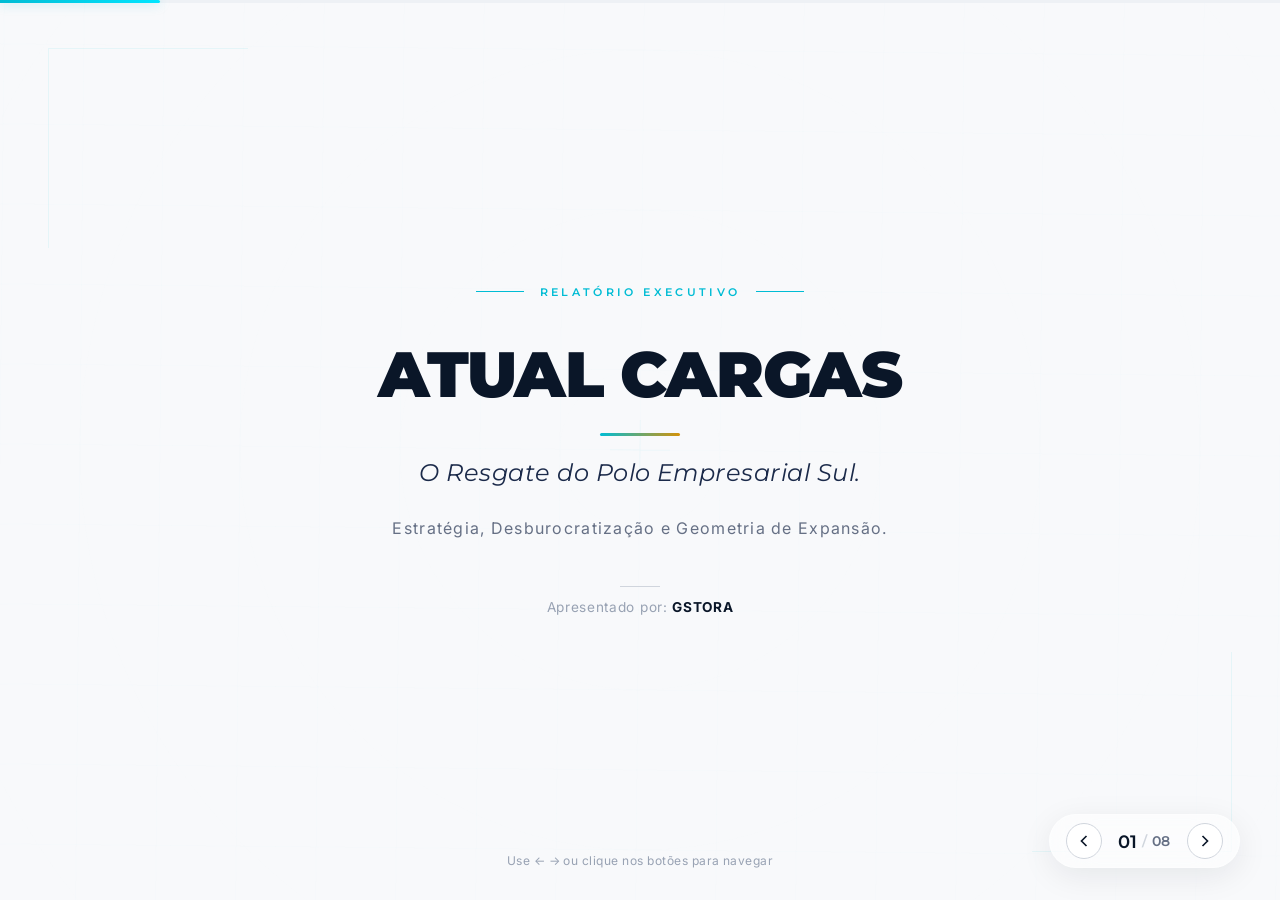
==== atualcargas/index.html @ 6e4586c7 "feat: restructure project and move landing page to root" ====
<!DOCTYPE html>
<html lang="pt-BR">

<head>
    <meta charset="UTF-8">
    <meta name="viewport" content="width=device-width, initial-scale=1.0">
    <title>Relatório Executivo — Operação Atual Cargas | GSTORA</title>
    <meta name="description"
        content="Apresentação executiva de resultados — Operação Atual Cargas: O Resgate do Polo Empresarial Sul. Apresentado por GSTORA.">
    <link rel="preconnect" href="https://fonts.googleapis.com">
    <link rel="preconnect" href="https://fonts.gstatic.com" crossorigin>
    <link
        href="https://fonts.googleapis.com/css2?family=Inter:wght@300;400;500;600;700;800;900&family=Montserrat:wght@300;400;500;600;700;800;900&display=swap"
        rel="stylesheet">
    <link rel="stylesheet" href="/atualcargas/styles.css">
</head>

<body>
    <!-- Navigation Controls -->
    <div class="nav-controls">
        <button class="nav-btn" id="prevBtn" aria-label="Slide anterior">
            <svg width="20" height="20" viewBox="0 0 24 24" fill="none" stroke="currentColor" stroke-width="2">
                <polyline points="15 18 9 12 15 6"></polyline>
            </svg>
        </button>
        <div class="slide-counter">
            <span id="currentSlide">01</span>
            <span class="separator">/</span>
            <span id="totalSlides">08</span>
        </div>
        <button class="nav-btn" id="nextBtn" aria-label="Próximo slide">
            <svg width="20" height="20" viewBox="0 0 24 24" fill="none" stroke="currentColor" stroke-width="2">
                <polyline points="9 18 15 12 9 6"></polyline>
            </svg>
        </button>
    </div>

    <!-- Progress Bar -->
    <div class="progress-bar">
        <div class="progress-fill" id="progressFill"></div>
    </div>

    <!-- SLIDE 1: CAPA -->
    <section class="slide slide--active" id="slide-1" data-slide="1">
        <canvas class="blueprint-canvas" id="blueprintCanvas"></canvas>
        <div class="slide__content slide1-content">
            <div class="slide1-tag animate-in" data-delay="0">
                <span class="tag-line"></span>
                <span class="tag-text">RELATÓRIO EXECUTIVO</span>
                <span class="tag-line"></span>
            </div>
            <h1 class="slide1-title animate-in" data-delay="200">
                <span class="title-line2">ATUAL CARGAS</span>
                <span class="title-divider"></span>
                <span class="title-line3">O Resgate do Polo Empresarial Sul.</span>
            </h1>
            <p class="slide1-subtitle animate-in" data-delay="500">
                Estratégia, Desburocratização e Geometria de Expansão.
            </p>
            <div class="slide1-footer animate-in" data-delay="800">
                <div class="footer-line"></div>
                <span>Apresentado por: <strong>GSTORA</strong></span>
            </div>
        </div>
        <!-- Geometric accents -->
        <div class="geo-accent geo-accent--tl"></div>
        <div class="geo-accent geo-accent--br"></div>
    </section>

    <!-- SLIDE 2: O RISCO -->
    <section class="slide" id="slide-2" data-slide="2">
        <div class="slide__grid-bg"></div>
        <div class="slide__content slide2-content">
            <div class="slide2-left">
                <div class="risk-badge animate-in" data-delay="0">
                    <svg width="48" height="48" viewBox="0 0 48 48" fill="none">
                        <polygon points="24,4 44,40 4,40" stroke="#C0392B" stroke-width="2.5" fill="none"
                            opacity="0.8" />
                        <text x="24" y="34" text-anchor="middle" fill="#C0392B" font-size="18"
                            font-weight="700">!</text>
                    </svg>
                </div>
                <span class="slide2-eyebrow animate-in" data-delay="100">CENÁRIO DE RISCO</span>
                <h2 class="slide2-title animate-in" data-delay="200">
                    O Cenário Crítico:<br>
                    <span class="highlight-cyan">16.108,20 m²</span> em Risco.
                </h2>
                <p class="slide2-text animate-in" data-delay="400">
                    Com o <strong>Plano de Retomada da SEMDEC</strong> ativo e a área bloqueada,
                    a Atual Cargas enfrentava a <span class="text-danger">perda iminente da concessão imobiliária</span>
                    e a anulação dos incentivos fiscais da <strong>Lei 2.528/1997</strong>.
                </p>
                <p class="slide2-text slide2-text--emphasis animate-in" data-delay="600">
                    Era necessária uma intervenção política e técnica imediata.
                </p>
            </div>
            <div class="slide2-right animate-in" data-delay="300">
                <div class="timeline-break">
                    <div class="timeline-line"></div>
                    <div class="timeline-dot timeline-dot--start">
                        <span>2024</span>
                    </div>
                    <div class="timeline-dot timeline-dot--crisis">
                        <span>BLOQUEIO</span>
                        <div class="crisis-pulse"></div>
                    </div>
                    <div class="timeline-fracture">
                        <svg viewBox="0 0 200 100" preserveAspectRatio="none">
                            <path d="M0,50 L60,50 L70,20 L80,80 L90,30 L100,70 L110,50 L200,50" stroke="#C0392B"
                                stroke-width="3" fill="none" opacity="0.6" />
                        </svg>
                    </div>
                    <div class="timeline-dot timeline-dot--end">
                        <span>PERDA</span>
                    </div>
                </div>
            </div>
        </div>
    </section>

    <!-- SLIDE 3: O PROCESSO EXECUTIVO -->
    <section class="slide" id="slide-3" data-slide="3">
        <div class="slide__grid-bg"></div>
        <div class="slide__content slide3-content">
            <span class="slide3-eyebrow animate-in" data-delay="0">PROCESSO EXECUTIVO</span>
            <h2 class="slide3-title animate-in" data-delay="100">A Solução Executada.</h2>

            <div class="hud-progress-container animate-in" data-delay="300">
                <div class="hud-track">
                    <div class="hud-fill" id="hudFill"></div>
                    <div class="hud-glow"></div>
                </div>
                <div class="hud-steps">
                    <div class="hud-step" data-step="1">
                        <div class="hud-step-marker">
                            <span class="hud-step-num">01</span>
                            <div class="hud-step-dot"></div>
                        </div>
                        <div class="hud-step-content">
                            <h3>Deslocamento Tático</h3>
                            <p>Viagem em frota para assumir o controle da crise no local e garantir presença estratégica
                                imediata.<br><span class="route-tag">Palmas → Teresina</span>
                            </p>
                        </div>
                    </div>
                    <div class="hud-step" data-step="2">
                        <div class="hud-step-marker">
                            <span class="hud-step-num">02</span>
                            <div class="hud-step-dot"></div>
                        </div>
                        <div class="hud-step-content">
                            <h3>Negociação SEMDEC</h3>
                            <p>Reversão argumentativa do bloqueio governamental junto à Diretoria Pública.</p>
                        </div>
                    </div>
                    <div class="hud-step" data-step="3">
                        <div class="hud-step-marker">
                            <span class="hud-step-num">03</span>
                            <div class="hud-step-dot"></div>
                        </div>
                        <div class="hud-step-content">
                            <h3>Prorrogação de Prazo</h3>
                            <p>Conquista oficial de <strong>180 dias</strong> para respiro e elaboração de defesas
                                técnicas.</p>
                        </div>
                    </div>
                    <div class="hud-step" data-step="4">
                        <div class="hud-step-marker">
                            <span class="hud-step-num">04</span>
                            <div class="hud-step-dot"></div>
                        </div>
                        <div class="hud-step-content">
                            <h3>Execução Técnica</h3>
                            <p>Contratação da <strong>Trietto Arquitetura</strong>, elaboração do Programa de
                                Necessidades e Consulta Prévia (2/2026 SU) com taxas pagas.</p>
                        </div>
                    </div>
                </div>
            </div>
        </div>
    </section>

    <!-- SLIDE 4: A ENGENHARIA DE VALOR -->
    <section class="slide" id="slide-4" data-slide="4">
        <div class="slide__grid-bg"></div>
        <div class="slide__content slide4-content">
            <div class="slide4-left">
                <span class="slide4-eyebrow animate-in" data-delay="0">ENGENHARIA DE VALOR</span>
                <h2 class="slide4-title animate-in" data-delay="100">
                    Inteligência Logística:<br>
                    <span class="highlight-gold">A Permuta Estratégica.</span>
                </h2>
                <p class="slide4-text animate-in" data-delay="200">
                    A configuração original do terreno, em formato "L", limitava severamente a eficiência operacional e
                    comprometia a fluidez das manobras de frota. A partir de uma análise técnica e estratégica,
                    estruturamos e aprovamos a permuta do Lote 16 pelo Lote 06, destravando o potencial logístico da
                    área.
                </p>

                <div class="slide4-benefits animate-in" data-delay="300">
                    <span class="benefits-subtitle">O resultado é uma poligonal perfeitamente retangular, que
                        entrega:</span>
                    <ul class="benefits-list">
                        <li>
                            <svg viewBox="0 0 24 24" fill="none" stroke="currentColor" stroke-width="2.5">
                                <polyline points="20 6 9 17 4 12"></polyline>
                            </svg>
                            <span>Máxima eficiência no uso do espaço</span>
                        </li>
                        <li>
                            <svg viewBox="0 0 24 24" fill="none" stroke="currentColor" stroke-width="2.5">
                                <polyline points="20 6 9 17 4 12"></polyline>
                            </svg>
                            <span>Fluxo otimizado de entrada e saída</span>
                        </li>
                        <li>
                            <svg viewBox="0 0 24 24" fill="none" stroke="currentColor" stroke-width="2.5">
                                <polyline points="20 6 9 17 4 12"></polyline>
                            </svg>
                            <span>Layout ideal para implantação de docas operacionais</span>
                        </li>
                    </ul>
                </div>

                <div class="slide4-impact animate-in" data-delay="400">
                    <h3 class="impact-title">Impacto Direto no Ativo</h3>
                    <div class="impact-cards">
                        <div class="impact-card">
                            <span class="icard-title">CENÁRIO ORIGINAL</span>
                            <span class="icard-data1">2.700m² construíveis</span>
                            <span class="icard-data2">R$ 108 mil/mês <small>(Geração Estimada)</small></span>
                        </div>
                        <div class="impact-arrow">
                            <svg viewBox="0 0 24 24" fill="none" class="ia-icon" stroke="currentColor" stroke-width="2">
                                <line x1="5" y1="12" x2="19" y2="12"></line>
                                <polyline points="12 5 19 12 12 19"></polyline>
                            </svg>
                        </div>
                        <div class="impact-card impact-card--gold">
                            <span class="icard-title">APÓS PERMUTA ESTRATÉGICA</span>
                            <span class="icard-data1">5.000m² construíveis</span>
                            <span class="icard-data2 highlight-gold">R$ 200 mil/mês <small>(Geração
                                    Estimada)</small></span>
                        </div>
                    </div>
                </div>

            </div>
            <div class="slide4-right animate-in" data-delay="200">
                <div class="terrain-animation" id="terrainAnimation">
                    <div class="terrain-phase" id="phase1">
                        <h4 class="phase-label">CONFIGURAÇÃO ORIGINAL — QUADRA M</h4>
                        <svg class="terrain-svg" viewBox="0 0 460 310" id="terrainSvg1">
                            <!-- ═══ QUADRA M — Anexo 01 ═══ -->
                            <!-- Grid: 2 colunas × 4 fileiras. Cada lote = retângulo largo -->
                            <!-- Coluna Esquerda: [vazio] [vazio(06)] [08] [18] -->
                            <!-- Coluna Direita:  [16]    [07]        [17] [19] -->

                            <!-- ▸ Fileira 1 — TOPO -->
                            <!-- Esq: Lote alheio (não pertence) -->
                            <rect x="10" y="8" width="200" height="48" rx="3" fill="none" stroke="#D0D5DD"
                                stroke-width="1" stroke-dasharray="4,3" opacity="0.35" />
                            <text x="110" y="37" text-anchor="middle" font-size="9" fill="#D0D5DD"
                                font-family="var(--font-display)" font-weight="500" opacity="0.5">Lote 05</text>
                            <!-- Dir: LOTE 16 (propriedade Atual Cargas — a ser permutado) -->
                            <rect class="lot lot-16" x="220" y="8" width="200" height="48" rx="3" />
                            <text x="320" y="37" class="lot-label" font-size="12">Lote 16</text>

                            <!-- ▸ Fileira 2 -->
                            <!-- Esq: Posição do LOTE 06 — NÃO pertence (gap do "L") -->
                            <rect x="10" y="64" width="200" height="48" rx="3" fill="none" stroke="#D0D5DD"
                                stroke-width="1.5" stroke-dasharray="6,4" opacity="0.5" />
                            <text x="110" y="93" text-anchor="middle" font-size="10" fill="#98A2B3"
                                font-family="var(--font-display)" font-weight="600" opacity="0.6">Lote 06 ◇</text>
                            <!-- Dir: LOTE 07 -->
                            <rect class="lot" x="220" y="64" width="200" height="48" rx="3" />
                            <text x="320" y="93" class="lot-label" font-size="12">Lote 07</text>

                            <!-- ▸ Fileira 3 -->
                            <!-- Esq: LOTE 08 -->
                            <rect class="lot" x="10" y="120" width="200" height="48" rx="3" />
                            <text x="110" y="149" class="lot-label" font-size="12">Lote 08</text>
                            <!-- Dir: LOTE 17 -->
                            <rect class="lot" x="220" y="120" width="200" height="48" rx="3" />
                            <text x="320" y="149" class="lot-label" font-size="12">Lote 17</text>

                            <!-- ▸ Fileira 4 — BASE -->
                            <!-- Esq: LOTE 18 -->
                            <rect class="lot" x="10" y="176" width="200" height="48" rx="3" />
                            <text x="110" y="205" class="lot-label" font-size="12">Lote 18</text>
                            <!-- Dir: LOTE 19 -->
                            <rect class="lot" x="220" y="176" width="200" height="48" rx="3" />
                            <text x="320" y="205" class="lot-label" font-size="12">Lote 19</text>

                            <!-- L-shape outline: dir=4 fileiras, esq=2 fileiras (baixo) -->
                            <path class="l-shape-outline" d="M216,4 L424,4 L424,228 L6,228 L6,116 L216,116 Z"
                                fill="none" stroke-dasharray="8,4" />

                            <!-- Label: Quadra M -->
                            <text x="230" y="260" font-size="10" fill="#98A2B3" font-family="var(--font-display)"
                                font-weight="600" letter-spacing="0.15em">QUADRA M</text>
                            <!-- Rua labels -->
                            <text x="440" y="130" font-size="8" fill="#D0D5DD" font-family="var(--font-display)"
                                font-weight="500" letter-spacing="0.1em" transform="rotate(90,440,130)">VIA 05</text>
                            <!-- Gargalo Label -->
                            <text x="110" y="50" text-anchor="middle" font-size="10" fill="#C0392B"
                                font-family="var(--font-display)" font-weight="700" letter-spacing="0.08em"
                                opacity="0.7">← GARGALO</text>
                            <!-- Legenda -->
                            <rect x="10" y="275" width="10" height="10" rx="2" fill="rgba(192,57,43,0.12)"
                                stroke="#C0392B" stroke-width="1" />
                            <text x="26" y="284" font-size="8" fill="#667085" font-family="var(--font-body)">A ser
                                permutado</text>
                            <rect x="130" y="275" width="10" height="10" rx="2" fill="none" stroke="#D0D5DD"
                                stroke-width="1" stroke-dasharray="3,2" />
                            <text x="146" y="284" font-size="8" fill="#667085" font-family="var(--font-body)">Não
                                pertence</text>
                        </svg>
                    </div>
                    <div class="terrain-phase terrain-phase--hidden" id="phase2">
                        <h4 class="phase-label phase-label--swap">PERMUTA EM EXECUÇÃO</h4>
                        <svg class="terrain-svg" viewBox="0 0 460 280" id="terrainSvg2">
                            <!-- ═══ Anexo 02: Lote 16 (rosa) SAI → Lote 06 (verde) ENTRA ═══ -->

                            <!-- ▸ Fileira 1 — TOPO -->
                            <rect x="10" y="8" width="200" height="48" rx="3" fill="none" stroke="#D0D5DD"
                                stroke-width="1" stroke-dasharray="4,3" opacity="0.35" />
                            <text x="110" y="37" text-anchor="middle" font-size="9" fill="#D0D5DD"
                                font-family="var(--font-display)" font-weight="500" opacity="0.5">Lote 05</text>
                            <!-- LOTE 16 — SAINDO (vermelho tracejado) -->
                            <rect class="lot lot-16-exit" x="220" y="8" width="200" height="48" rx="3" />
                            <text x="320" y="37" class="lot-label lot-label--exit" font-size="12">Lote 16</text>
                            <!-- Seta SAI → para a direita -->
                            <line class="swap-arrow swap-arrow--out" x1="424" y1="32" x2="450" y2="32"
                                marker-end="url(#arrowRed)" stroke-width="2" />
                            <text x="448" y="48" font-size="8" fill="#C0392B" font-weight="700"
                                font-family="var(--font-display)" letter-spacing="0.08em">SAI</text>

                            <!-- ▸ Fileira 2 -->
                            <!-- LOTE 06 — ENTRANDO (verde) ← preenche o gap -->
                            <rect class="lot lot-06-enter" x="10" y="64" width="200" height="48" rx="3" />
                            <text x="110" y="93" class="lot-label lot-label--enter" font-size="12">Lote 06</text>
                            <!-- Seta ENTRA ← vindo da esquerda -->
                            <line class="swap-arrow swap-arrow--in" x1="-18" y1="88" x2="6" y2="88"
                                marker-end="url(#arrowGreen)" stroke-width="2" />
                            <text x="-10" y="78" font-size="8" fill="#27AE60" font-weight="700"
                                font-family="var(--font-display)" letter-spacing="0.08em">ENTRA</text>
                            <!-- LOTE 07 -->
                            <rect class="lot" x="220" y="64" width="200" height="48" rx="3" />
                            <text x="320" y="93" class="lot-label" font-size="12">Lote 07</text>

                            <!-- ▸ Fileira 3 -->
                            <rect class="lot" x="10" y="120" width="200" height="48" rx="3" />
                            <text x="110" y="149" class="lot-label" font-size="12">Lote 08</text>
                            <rect class="lot" x="220" y="120" width="200" height="48" rx="3" />
                            <text x="320" y="149" class="lot-label" font-size="12">Lote 17</text>

                            <!-- ▸ Fileira 4 -->
                            <rect class="lot" x="10" y="176" width="200" height="48" rx="3" />
                            <text x="110" y="205" class="lot-label" font-size="12">Lote 18</text>
                            <rect class="lot" x="220" y="176" width="200" height="48" rx="3" />
                            <text x="320" y="205" class="lot-label" font-size="12">Lote 19</text>

                            <!-- Legenda -->
                            <rect x="10" y="240" width="10" height="10" rx="2" fill="rgba(192,57,43,0.12)"
                                stroke="#C0392B" stroke-width="1" stroke-dasharray="3,2" />
                            <text x="26" y="249" font-size="8" fill="#C0392B" font-family="var(--font-body)"
                                font-weight="600">Sai da poligonal</text>
                            <rect x="160" y="240" width="10" height="10" rx="2" fill="rgba(39,174,96,0.12)"
                                stroke="#27AE60" stroke-width="1" />
                            <text x="176" y="249" font-size="8" fill="#27AE60" font-family="var(--font-body)"
                                font-weight="600">Entra na poligonal</text>

                            <defs>
                                <marker id="arrowRed" viewBox="0 0 10 10" refX="9" refY="5" markerWidth="6"
                                    markerHeight="6" orient="auto">
                                    <path d="M 0 0 L 10 5 L 0 10 z" fill="#C0392B" />
                                </marker>
                                <marker id="arrowGreen" viewBox="0 0 10 10" refX="9" refY="5" markerWidth="6"
                                    markerHeight="6" orient="auto">
                                    <path d="M 0 0 L 10 5 L 0 10 z" fill="#27AE60" />
                                </marker>
                            </defs>
                        </svg>
                    </div>
                    <div class="terrain-phase terrain-phase--hidden" id="phase3">
                        <h4 class="phase-label phase-label--final">RESULTADO FINAL✓</h4>
                        <svg class="terrain-svg" viewBox="0 0 460 280" id="terrainSvg3">
                            <!-- ═══ Anexo 03: Lotes 06, 07, 08, 17, 18, 19 ═══ -->
                            <!-- Bloco retangular perfeito: 3 fileiras × 2 colunas -->
                            <rect class="lot lot-perfect" x="10" y="8" width="410" height="162" rx="4" />

                            <!-- Divisórias internas -->
                            <line x1="215" y1="8" x2="215" y2="170" stroke="rgba(255,255,255,0.25)" stroke-width="1"
                                stroke-dasharray="4,4" />
                            <line x1="10" y1="62" x2="420" y2="62" stroke="rgba(255,255,255,0.25)" stroke-width="1"
                                stroke-dasharray="4,4" />
                            <line x1="10" y1="116" x2="420" y2="116" stroke="rgba(255,255,255,0.25)" stroke-width="1"
                                stroke-dasharray="4,4" />

                            <!-- Labels — Fileira 1 (topo) -->
                            <text x="112" y="42" class="lot-label lot-label--white" font-size="14">06</text>
                            <text x="318" y="42" class="lot-label lot-label--white" font-size="14">07</text>
                            <!-- Labels — Fileira 2 -->
                            <text x="112" y="96" class="lot-label lot-label--white" font-size="14">08</text>
                            <text x="318" y="96" class="lot-label lot-label--white" font-size="14">17</text>
                            <!-- Labels — Fileira 3 (base) -->
                            <text x="112" y="150" class="lot-label lot-label--white" font-size="14">18</text>
                            <text x="318" y="150" class="lot-label lot-label--white" font-size="14">19</text>

                            <!-- Contorno perfeito -->
                            <rect x="10" y="8" width="410" height="162" rx="4" fill="none" stroke="#fff"
                                stroke-width="2" opacity="0.4" />

                            <!-- Dimension arrows (horizontal) -->
                            <line x1="10" y1="188" x2="420" y2="188" stroke="#0A1628" stroke-width="1.5" />
                            <line x1="10" y1="183" x2="10" y2="193" stroke="#0A1628" stroke-width="1.5" />
                            <line x1="420" y1="183" x2="420" y2="193" stroke="#0A1628" stroke-width="1.5" />
                            <text x="215" y="206" text-anchor="middle" class="dimension-label">ÁREA TOTAL OTIMIZADA —
                                7.871,05 m²</text>

                            <!-- Doca indicators -->
                            <rect x="10" y="174" width="25" height="6" rx="2" fill="#0A1628" opacity="0.25" />
                            <rect x="45" y="174" width="25" height="6" rx="2" fill="#0A1628" opacity="0.25" />
                            <rect x="80" y="174" width="25" height="6" rx="2" fill="#0A1628" opacity="0.25" />
                            <rect x="115" y="174" width="25" height="6" rx="2" fill="#0A1628" opacity="0.25" />
                            <rect x="150" y="174" width="25" height="6" rx="2" fill="#0A1628" opacity="0.25" />
                            <text x="100" y="239" text-anchor="middle" class="doca-label">DOCAS DE OPERAÇÃO</text>

                            <!-- Quadra M label -->
                            <text x="215" y="260" text-anchor="middle" font-size="10" fill="#98A2B3"
                                font-family="var(--font-display)" font-weight="600" letter-spacing="0.15em">QUADRA M —
                                RESULTADO FINAL</text>
                        </svg>
                    </div>
                    <!-- Phase controls -->
                    <div class="terrain-controls">
                        <button class="terrain-btn terrain-btn--active" data-phase="1">Problema</button>
                        <button class="terrain-btn" data-phase="2">Permuta</button>
                        <button class="terrain-btn" data-phase="3">Resultado</button>
                    </div>
                </div>

                <div class="slide4-highlight animate-in" data-delay="500">
                    <div class="highlight-bar"></div>
                    <p><strong>Conclusão:</strong> Uma decisão de engenharia que mais que dobrou a capacidade produtiva
                        do ativo, elevando de forma significativa sua rentabilidade e valor de mercado.</p>
                </div>
            </div>
        </div>
    </section>

    <!-- SLIDE 5: TRANSPARÊNCIA E EXECUÇÃO -->
    <section class="slide" id="slide-5" data-slide="5">
        <div class="slide__grid-bg"></div>
        <div class="slide__content slide5-content">
            <span class="slide5-eyebrow animate-in" data-delay="0">TRANSPARÊNCIA E EXECUÇÃO</span>
            <h2 class="slide5-title animate-in" data-delay="100">Auditoria Documentada.</h2>
            <p class="slide5-subtitle animate-in" data-delay="200">
                Projeto de <strong>7.871,05 m²</strong> protocolado. Taxas CAU/BR e Municipais liquidadas.
                Burocracia governamental vencida e documentada. <span class="highlight-cyan">O terreno está oficialmente
                    preparado.</span>
            </p>
            <div class="doc-gallery animate-in" data-delay="400">
                <div class="doc-card">
                    <div class="doc-card-inner">
                        <div class="doc-header">
                            <div class="doc-icon">
                                <svg width="24" height="24" viewBox="0 0 24 24" fill="none" stroke="currentColor"
                                    stroke-width="1.5">
                                    <path d="M14 2H6a2 2 0 0 0-2 2v16a2 2 0 0 0 2 2h12a2 2 0 0 0 2-2V8z" />
                                    <polyline points="14 2 14 8 20 8" />
                                </svg>
                            </div>
                            <span class="doc-type">RRT</span>
                        </div>
                        <div class="doc-body">
                            <div class="doc-line doc-line--title"></div>
                            <div class="doc-line"></div>
                            <div class="doc-line"></div>
                            <div class="doc-line doc-line--short"></div>
                            <div class="doc-stamp">REGISTRADO</div>
                        </div>
                        <div class="doc-footer">
                            <span>Registro de Responsabilidade Técnica</span>
                        </div>
                    </div>
                </div>
                <div class="doc-card">
                    <div class="doc-card-inner">
                        <div class="doc-header">
                            <div class="doc-icon">
                                <svg width="24" height="24" viewBox="0 0 24 24" fill="none" stroke="currentColor"
                                    stroke-width="1.5">
                                    <rect x="2" y="3" width="20" height="18" rx="2" />
                                    <line x1="2" y1="9" x2="22" y2="9" />
                                    <line x1="9" y1="21" x2="9" y2="9" />
                                </svg>
                            </div>
                            <span class="doc-type">DATM</span>
                        </div>
                        <div class="doc-body">
                            <div class="doc-line doc-line--title"></div>
                            <div class="doc-line"></div>
                            <div class="doc-value">R$ 10.153,65</div>
                            <div class="doc-line doc-line--short"></div>
                            <div class="doc-stamp doc-stamp--paid">LIQUIDADO</div>
                        </div>
                        <div class="doc-footer">
                            <span>Documento de Arrecadação Municipal</span>
                        </div>
                    </div>
                </div>
                <div class="doc-card">
                    <div class="doc-card-inner">
                        <div class="doc-header">
                            <div class="doc-icon">
                                <svg width="24" height="24" viewBox="0 0 24 24" fill="none" stroke="currentColor"
                                    stroke-width="1.5">
                                    <polygon points="12 2 22 8.5 22 15.5 12 22 2 15.5 2 8.5 12 2" />
                                    <line x1="12" y1="22" x2="12" y2="15.5" />
                                    <polyline points="22 8.5 12 15.5 2 8.5" />
                                </svg>
                            </div>
                            <span class="doc-type">PLANTA</span>
                        </div>
                        <div class="doc-body">
                            <div class="doc-line doc-line--title"></div>
                            <div class="doc-blueprint">
                                <svg viewBox="0 0 120 80">
                                    <rect x="5" y="5" width="110" height="70" fill="none" stroke="#00BCD4"
                                        stroke-width="0.8" opacity="0.5" />
                                    <rect x="15" y="15" width="40" height="25" fill="none" stroke="#00BCD4"
                                        stroke-width="0.5" opacity="0.3" />
                                    <rect x="65" y="15" width="40" height="25" fill="none" stroke="#00BCD4"
                                        stroke-width="0.5" opacity="0.3" />
                                    <rect x="15" y="48" width="90" height="20" fill="none" stroke="#00BCD4"
                                        stroke-width="0.5" opacity="0.3" />
                                </svg>
                            </div>
                            <div class="doc-value">7.871,05 m²</div>
                            <div class="doc-stamp doc-stamp--approved">PROTOCOLADO</div>
                        </div>
                        <div class="doc-footer">
                            <span>Planta Técnica Registrada</span>
                        </div>
                    </div>
                </div>
                <div class="doc-card">
                    <div class="doc-card-inner">
                        <div class="doc-header">
                            <div class="doc-icon">
                                <svg width="24" height="24" viewBox="0 0 24 24" fill="none" stroke="currentColor"
                                    stroke-width="1.5">
                                    <path
                                        d="M4 4h16c1.1 0 2 .9 2 2v12c0 1.1-.9 2-2 2H4c-1.1 0-2-.9-2-2V6c0-1.1.9-2 2-2z" />
                                    <polyline points="22,6 12,13 2,6" />
                                </svg>
                            </div>
                            <span class="doc-type">OFÍCIOS</span>
                        </div>
                        <div class="doc-body">
                            <div class="doc-line doc-line--title"></div>
                            <div class="doc-line"></div>
                            <div class="doc-line"></div>
                            <div class="doc-line"></div>
                            <div class="doc-line doc-line--short"></div>
                            <div class="doc-stamp doc-stamp--sent">ENVIADO</div>
                        </div>
                        <div class="doc-footer">
                            <span>Ofícios Governamentais</span>
                        </div>
                    </div>
                </div>
            </div>
        </div>
    </section>

    <!-- SLIDE 6: DATA ROOM TÉCNICO -->
    <section class="slide" id="slide-6" data-slide="6">
        <div class="slide__grid-bg"></div>
        <div class="slide__content slide6-content">
            <div class="slide6-left animate-in" data-delay="0">
                <span class="slide6-eyebrow">MARCOS DE INTERVENÇÃO ADMINISTRATIVA</span>
                <h2 class="slide6-title">Log Técnico de Engenharia<br>e Legalização.</h2>
                <div class="log-tecnico">
                    <div class="log-item">
                        <div class="log-item-title"><span class="log-item-num">01.</span> Suspensão do Plano de Retomada
                        </div>
                        <div class="log-item-text">Articulação emergencial junto à SEMDEC para preservar os direitos e
                            incentivos outorgados pela Lei Municipal nº 2.528/1997.</div>
                    </div>
                    <div class="log-item">
                        <div class="log-item-title"><span class="log-item-num">02.</span> Aprovação de Prorrogação de
                            Prazo</div>
                        <div class="log-item-text">Deferimento de 180 (cento e oitenta) dias para continuidade regular
                            do projeto, garantindo a integridade do ativo de 16.108,20 m².</div>
                    </div>
                    <div class="log-item">
                        <div class="log-item-title"><span class="log-item-num">03.</span> Instrução de Processo de
                            Permuta</div>
                        <div class="log-item-text">Defesa técnica pela otimização do uso do solo e racionalização
                            urbana. Pleito protocolado para substituição do Lote 16 pelo Lote 06 (Quadra M), sanando
                            gargalos de manobra logística.</div>
                    </div>
                    <div class="log-item">
                        <div class="log-item-title"><span class="log-item-num">04.</span> Aprovação Técnica Preliminar
                        </div>
                        <div class="log-item-text">Elaboração de Programa de Necessidades e submissão da Consulta Prévia
                            (Área edificável: 7.871,05 m²), com quitação das guias de Análise de Projeto (DATM) e RRT.
                        </div>
                    </div>
                </div>
            </div>
            <div class="slide6-right animate-in" data-delay="200">
                <div class="data-room-container">
                    <div class="data-room-header">Acesso ao Acervo SEI e Atos Oficiais:</div>

                    <a href="https://drive.google.com/file/d/1CjFv-vBUnzvJYfN9M1uIDr6AVCaxKuVr/view" target="_blank"
                        class="doc-btn">
                        <span>Ata do Programa de Necessidades e Diretrizes</span>
                        <svg class="doc-icon-external" viewBox="0 0 24 24">
                            <path d="M18 13v6a2 2 0 0 1-2 2H5a2 2 0 0 1-2-2V8a2 2 0 0 1 2-2h6"></path>
                            <polyline points="15 3 21 3 21 9"></polyline>
                            <line x1="10" y1="14" x2="21" y2="3"></line>
                        </svg>
                    </a>

                    <a href="https://drive.google.com/file/d/1yUxR-UwaIBsBA7Oi14lMTFR1iqft7GNV/view" target="_blank"
                        class="doc-btn">
                        <span>Ofício Consulta Prévia de Arquitetura</span>
                        <svg class="doc-icon-external" viewBox="0 0 24 24">
                            <path d="M18 13v6a2 2 0 0 1-2 2H5a2 2 0 0 1-2-2V8a2 2 0 0 1 2-2h6"></path>
                            <polyline points="15 3 21 3 21 9"></polyline>
                            <line x1="10" y1="14" x2="21" y2="3"></line>
                        </svg>
                    </a>

                    <a href="https://drive.google.com/file/d/11M1GUlgREQTYAJCcfcNfw5eNY_5Q8Qor/view" target="_blank"
                        class="doc-btn">
                        <span>Recibo Eletrônico de Protocolo SEI (Permuta)</span>
                        <svg class="doc-icon-external" viewBox="0 0 24 24">
                            <path d="M18 13v6a2 2 0 0 1-2 2H5a2 2 0 0 1-2-2V8a2 2 0 0 1 2-2h6"></path>
                            <polyline points="15 3 21 3 21 9"></polyline>
                            <line x1="10" y1="14" x2="21" y2="3"></line>
                        </svg>
                    </a>

                    <a href="https://drive.google.com/file/d/1thXrU5cX19LZLz5itYW4SRN_ZomJ4PkW/view" target="_blank"
                        class="doc-btn">
                        <span>Requerimento Oficial - Prorrogação de Prazo (180 dias)</span>
                        <svg class="doc-icon-external" viewBox="0 0 24 24">
                            <path d="M18 13v6a2 2 0 0 1-2 2H5a2 2 0 0 1-2-2V8a2 2 0 0 1 2-2h6"></path>
                            <polyline points="15 3 21 3 21 9"></polyline>
                            <line x1="10" y1="14" x2="21" y2="3"></line>
                        </svg>
                    </a>

                    <a href="https://drive.google.com/file/d/12-XVLbQK28JBU8NgDVSTR-QOgKOuIqiZ/view" target="_blank"
                        class="doc-btn">
                        <span>Requerimento Oficial SEMDEC - Permuta do Lote 16 pelo 06</span>
                        <svg class="doc-icon-external" viewBox="0 0 24 24">
                            <path d="M18 13v6a2 2 0 0 1-2 2H5a2 2 0 0 1-2-2V8a2 2 0 0 1 2-2h6"></path>
                            <polyline points="15 3 21 3 21 9"></polyline>
                            <line x1="10" y1="14" x2="21" y2="3"></line>
                        </svg>
                    </a>
                </div>
            </div>
        </div>
    </section>

    <!-- SLIDE 7: O PREÇO DA CONFIANÇA -->
    <section class="slide" id="slide-7" data-slide="7">
        <div class="slide__grid-bg"></div>
        <div class="slide__content slide7-content">
            <span class="slide7-eyebrow animate-in" data-delay="0">INVESTIMENTO E PARCERIA</span>
            <h2 class="slide7-title animate-in" data-delay="100">O Preço da Confiança.</h2>
            <div class="slide7-split">
                <div class="slide7-left animate-in" data-delay="200">
                    <h3 class="market-label">Parâmetros de Mercado (Turnaround)</h3>
                    <div class="market-item">
                        <span class="market-desc"><strong>Articulação Institucional e Blindagem
                                Governamental</strong><br><small>Gestão de crise, reversão do plano de retomada e
                                negociação direta junto à SEMDEC.</small></span>
                        <span class="market-val">R$ 100.000,00</span>
                    </div>
                    <div class="market-item">
                        <span class="market-desc"><strong>Salvaguarda de Patrimônio e Continuidade de
                                Incentivos</strong><br><small>Honorários de êxito (5%) sobre recuperação do ativo de
                                16.108 m² e preservação da Lei 2.528/1997.</small></span>
                        <span class="market-val">R$ 250.000,00</span>
                    </div>
                    <div class="market-total">
                        <span><strike>Honorários Referenciais:</strike></span>
                        <span class="market-total-val">+ R$ 350.000,00</span>
                    </div>
                </div>
                <div class="slide7-right animate-in" data-delay="400">
                    <div class="chartex-box">
                        <div class="chartex-box-glow"></div>
                        <p class="chartex-waiver">
                            Diferente do modelo tradicional de consultoria, a GSTORA atua como um parceiro de
                            infraestrutura. Nossa proposta reflete o compromisso com a viabilidade econômica do projeto,
                            priorizando a execução e o resultado real sobre o lucro processual.
                        </p>
                        <div class="chartex-divider"></div>
                        <div class="chartex-values">
                            <div class="chartex-row">
                                <span class="row-title">Engenharia de Processos e Legalização Corporativa:</span>
                                <span class="chartex-amount chartex-amount--secondary">R$
                                    45.000<small>,00</small></span>
                            </div>
                            <div class="chartex-row chartex-row--main">
                                <span class="row-title">Honorários de Êxito (Salvamento do Ativo):</span>
                                <div class="chartex-amount-group">
                                    <span class="badge-isenxao">Isenção</span>
                                    <span class="chartex-amount chartex-amount--cyan">R$ 0<small>,00</small></span>
                                </div>
                            </div>
                            <div class="chartex-row">
                                <span class="row-title">Mobilização e Logística Operacional:</span>
                                <span class="chartex-amount chartex-amount--secondary">R$
                                    12.500<small>,00</small></span>
                            </div>
                        </div>
                        <div class="chartex-total">
                            <span>INVESTIMENTO TOTAL</span>
                            <span class="chartex-total-val">R$ 57.500<small>,00</small></span>
                        </div>
                    </div>
                </div>
            </div>
        </div>
    </section>

    <!-- SLIDE 8: ENCERRAMENTO MINIMALISTA -->
    <section class="slide slide-closing" id="slide-8" data-slide="8">
        <div class="slide__grid-bg slide8-bg"></div>
        <div class="slide__content slide8-content">
            <div class="closing-brand animate-closing">
                <div class="closing-logo">GSTORA</div>
                <h2 class="closing-slogan">Inteligência corporativa que destrava o seu ativo.</h2>
            </div>
        </div>
    </section>

    <!-- Keyboard hint -->
    <div class="keyboard-hint" id="keyboardHint">
        Use ← → ou clique nos botões para navegar
    </div>

    <script src="/atualcargas/script.js"></script>
</body>

</html>
---- atualcargas/styles.css ----
/* ============================================================
   PITCH DECK — ATUAL CARGAS
   Vibe: Corporate Light Future (Apple + Archviz)
   ============================================================ */

/* --- RESET & BASE --- */
*,
*::before,
*::after {
  margin: 0;
  padding: 0;
  box-sizing: border-box;
}

:root {
  /* Core Palette */
  --navy: #0A1628;
  --navy-soft: #1B2A4A;
  --cyan: #00BCD4;
  --cyan-bright: #00E5FF;
  --gold: #D4920A;
  --gold-light: #F0B942;
  --danger: #C0392B;
  --success: #27AE60;

  /* Neutrals */
  --white: #FFFFFF;
  --snow: #F8F9FB;
  --ice: #EEF1F5;
  --silver: #D0D5DD;
  --gray-400: #98A2B3;
  --gray-600: #667085;
  --gray-800: #344054;

  /* Glass */
  --glass-bg: rgba(255, 255, 255, 0.55);
  --glass-border: rgba(255, 255, 255, 0.35);
  --glass-shadow: 0 8px 32px rgba(10, 22, 40, 0.08);

  /* Typography */
  --font-display: 'Montserrat', sans-serif;
  --font-body: 'Inter', sans-serif;

  /* Sizing */
  --slide-ratio: 56.25%;
  /* 16:9 */
}

html {
  font-size: 16px;
  -webkit-font-smoothing: antialiased;
  -moz-osx-font-smoothing: grayscale;
}

body {
  font-family: var(--font-body);
  background: var(--snow);
  color: var(--navy);
  overflow: hidden;
  width: 100vw;
  height: 100vh;
}

/* --- SLIDE SYSTEM --- */
.slide {
  position: fixed;
  inset: 0;
  width: 100vw;
  height: 100vh;
  display: flex;
  align-items: center;
  justify-content: center;
  opacity: 0;
  visibility: hidden;
  transform: translateX(60px);
  transition: all 0.7s cubic-bezier(0.4, 0, 0.2, 1);
  z-index: 0;
  background: var(--snow);
}

.slide--active {
  opacity: 1;
  visibility: visible;
  transform: translateX(0);
  z-index: 1;
}

.slide--exit-left {
  opacity: 0;
  transform: translateX(-60px);
}

.slide__content {
  width: 100%;
  max-width: 1280px;
  padding: 3rem 4rem;
  position: relative;
  z-index: 2;
}

.slide__grid-bg {
  position: absolute;
  inset: 0;
  background-image:
    linear-gradient(rgba(10, 22, 40, 0.02) 1px, transparent 1px),
    linear-gradient(90deg, rgba(10, 22, 40, 0.02) 1px, transparent 1px);
  background-size: 60px 60px;
  pointer-events: none;
}

/* --- NAVIGATION --- */
.nav-controls {
  position: fixed;
  bottom: 2rem;
  right: 2.5rem;
  display: flex;
  align-items: center;
  gap: 1rem;
  z-index: 100;
  background: var(--glass-bg);
  backdrop-filter: blur(20px);
  -webkit-backdrop-filter: blur(20px);
  border: 1px solid var(--glass-border);
  border-radius: 100px;
  padding: 0.5rem 1rem;
  box-shadow: var(--glass-shadow);
}

.nav-btn {
  width: 36px;
  height: 36px;
  border-radius: 50%;
  border: 1.5px solid var(--silver);
  background: var(--white);
  color: var(--navy);
  display: flex;
  align-items: center;
  justify-content: center;
  cursor: pointer;
  transition: all 0.25s ease;
}

.nav-btn:hover {
  border-color: var(--cyan);
  color: var(--cyan);
  box-shadow: 0 0 0 4px rgba(0, 188, 212, 0.1);
}

.nav-btn:active {
  transform: scale(0.92);
}

.slide-counter {
  font-family: var(--font-display);
  font-weight: 600;
  font-size: 0.85rem;
  letter-spacing: 0.05em;
  color: var(--gray-600);
  display: flex;
  align-items: center;
  gap: 0.25rem;
}

.slide-counter .separator {
  color: var(--silver);
}

#currentSlide {
  color: var(--navy);
  font-size: 1.1rem;
}

/* Progress Bar */
.progress-bar {
  position: fixed;
  top: 0;
  left: 0;
  width: 100%;
  height: 3px;
  background: var(--ice);
  z-index: 100;
}

.progress-fill {
  height: 100%;
  width: 16.66%;
  background: linear-gradient(90deg, var(--cyan), var(--cyan-bright));
  transition: width 0.6s cubic-bezier(0.4, 0, 0.2, 1);
  border-radius: 0 2px 2px 0;
  box-shadow: 0 0 12px rgba(0, 188, 212, 0.4);
}

/* Keyboard Hint */
.keyboard-hint {
  position: fixed;
  bottom: 2rem;
  left: 50%;
  transform: translateX(-50%);
  font-size: 0.75rem;
  color: var(--gray-400);
  letter-spacing: 0.04em;
  z-index: 100;
  opacity: 1;
  transition: opacity 1s ease;
}

.keyboard-hint--hidden {
  opacity: 0;
  pointer-events: none;
}

/* --- ANIMATIONS --- */
.animate-in {
  opacity: 0;
  transform: translateY(24px);
  transition: opacity 0.7s cubic-bezier(0.4, 0, 0.2, 1),
    transform 0.7s cubic-bezier(0.4, 0, 0.2, 1);
}

.animate-in--visible {
  opacity: 1;
  transform: translateY(0);
}

/* --- GEO ACCENTS --- */
.geo-accent {
  position: absolute;
  width: 200px;
  height: 200px;
  border: 1px solid rgba(0, 188, 212, 0.08);
  pointer-events: none;
  z-index: 1;
}

.geo-accent--tl {
  top: 3rem;
  left: 3rem;
  border-right: none;
  border-bottom: none;
}

.geo-accent--br {
  bottom: 3rem;
  right: 3rem;
  border-left: none;
  border-top: none;
}

/* ============================================================
   SLIDE 1: CAPA
   ============================================================ */
.blueprint-canvas {
  position: absolute;
  inset: 0;
  width: 100%;
  height: 100%;
  z-index: 0;
  opacity: 0.35;
}

.slide1-content {
  display: flex;
  flex-direction: column;
  align-items: center;
  justify-content: center;
  text-align: center;
  min-height: 80vh;
}

.slide1-tag {
  display: flex;
  align-items: center;
  gap: 1rem;
  margin-bottom: 2.5rem;
}

.tag-line {
  display: block;
  width: 48px;
  height: 1px;
  background: var(--cyan);
}

.tag-text {
  font-family: var(--font-display);
  font-size: 0.7rem;
  font-weight: 600;
  letter-spacing: 0.3em;
  color: var(--cyan);
  text-transform: uppercase;
}

.slide1-title {
  font-family: var(--font-display);
  line-height: 1.1;
  margin-bottom: 2rem;
}

.title-line1 {
  display: block;
  font-size: 1.4rem;
  font-weight: 500;
  letter-spacing: 0.4em;
  color: var(--gray-600);
  margin-bottom: 0.5rem;
}

.title-line2 {
  display: block;
  font-size: clamp(2.8rem, 5vw, 4.5rem);
  font-weight: 900;
  color: var(--navy);
  letter-spacing: -0.02em;
}

.title-divider {
  display: block;
  width: 80px;
  height: 3px;
  background: linear-gradient(90deg, var(--cyan), var(--gold));
  margin: 1.5rem auto;
  border-radius: 2px;
}

.title-line3 {
  display: block;
  font-size: clamp(1rem, 2vw, 1.5rem);
  font-weight: 400;
  color: var(--navy-soft);
  font-style: italic;
  letter-spacing: 0.02em;
}

.slide1-subtitle {
  font-family: var(--font-body);
  font-size: 1rem;
  font-weight: 400;
  color: var(--gray-600);
  letter-spacing: 0.08em;
  margin-bottom: 3rem;
}

.slide1-footer {
  display: flex;
  flex-direction: column;
  align-items: center;
  gap: 0.75rem;
  font-size: 0.85rem;
  color: var(--gray-400);
  letter-spacing: 0.05em;
}

.slide1-footer strong {
  color: var(--navy);
  font-weight: 700;
}

.footer-line {
  width: 40px;
  height: 1px;
  background: var(--silver);
}

/* ============================================================
   SLIDE 2: O RISCO
   ============================================================ */
.slide2-content {
  display: grid;
  grid-template-columns: 1.2fr 0.8fr;
  gap: 4rem;
  align-items: center;
}

.slide2-eyebrow,
.slide3-eyebrow,
.slide4-eyebrow,
.slide5-eyebrow,
.slide6-eyebrow {
  display: inline-block;
  font-family: var(--font-display);
  font-size: 0.65rem;
  font-weight: 700;
  letter-spacing: 0.35em;
  color: var(--cyan);
  text-transform: uppercase;
  margin-bottom: 1rem;
  position: relative;
  padding-left: 1.5rem;
}

.slide2-eyebrow::before,
.slide3-eyebrow::before,
.slide4-eyebrow::before,
.slide5-eyebrow::before,
.slide6-eyebrow::before {
  content: '';
  position: absolute;
  left: 0;
  top: 50%;
  transform: translateY(-50%);
  width: 1rem;
  height: 2px;
  background: var(--cyan);
}

.risk-badge {
  margin-bottom: 1.5rem;
}

.slide2-title {
  font-family: var(--font-display);
  font-size: clamp(1.8rem, 3vw, 2.8rem);
  font-weight: 800;
  color: var(--navy);
  line-height: 1.15;
  margin-bottom: 1.5rem;
}

.highlight-cyan {
  color: var(--cyan);
}

.highlight-gold {
  color: var(--gold);
}

.slide2-text {
  font-size: 1rem;
  line-height: 1.75;
  color: var(--gray-600);
  margin-bottom: 1rem;
  max-width: 540px;
}

.slide2-text strong {
  color: var(--navy);
}

.text-danger {
  color: var(--danger);
  font-weight: 600;
}

.slide2-text--emphasis {
  font-weight: 600;
  color: var(--navy);
  font-size: 1.05rem;
  padding-left: 1rem;
  border-left: 3px solid var(--gold);
}

/* Timeline Break */
.timeline-break {
  position: relative;
  height: 320px;
  display: flex;
  flex-direction: column;
  align-items: center;
  justify-content: space-between;
  padding: 1rem 0;
}

.timeline-line {
  position: absolute;
  left: 50%;
  top: 0;
  bottom: 0;
  width: 2px;
  background: linear-gradient(180deg, var(--silver), var(--danger));
  transform: translateX(-50%);
}

.timeline-dot {
  position: relative;
  z-index: 2;
  width: 56px;
  height: 56px;
  border-radius: 50%;
  display: flex;
  align-items: center;
  justify-content: center;
  font-family: var(--font-display);
  font-size: 0.6rem;
  font-weight: 700;
  letter-spacing: 0.08em;
}

.timeline-dot span {
  position: absolute;
  left: calc(100% + 12px);
  white-space: nowrap;
}

.timeline-dot--start {
  background: var(--white);
  border: 2px solid var(--silver);
  color: var(--gray-600);
}

.timeline-dot--crisis {
  background: var(--white);
  border: 2px solid var(--danger);
  color: var(--danger);
}

.crisis-pulse {
  position: absolute;
  inset: -6px;
  border-radius: 50%;
  border: 2px solid var(--danger);
  animation: pulse 2s ease-in-out infinite;
}

@keyframes pulse {

  0%,
  100% {
    transform: scale(1);
    opacity: 0.5;
  }

  50% {
    transform: scale(1.3);
    opacity: 0;
  }
}

.timeline-dot--end {
  background: var(--danger);
  color: var(--white);
}

.timeline-fracture {
  width: 100%;
  height: 60px;
}

.timeline-fracture svg {
  width: 100%;
  height: 100%;
}

/* ============================================================
   SLIDE 3: O PROCESSO EXECUTIVO
   ============================================================ */
.slide3-content {
  padding-top: 2rem;
}

.slide3-title {
  font-family: var(--font-display);
  font-size: clamp(1.8rem, 3vw, 2.8rem);
  font-weight: 800;
  color: var(--navy);
  margin-bottom: 3rem;
}

.hud-progress-container {
  position: relative;
}

.hud-track {
  width: 100%;
  height: 4px;
  background: var(--ice);
  border-radius: 4px;
  position: relative;
  margin-bottom: 3rem;
  overflow: hidden;
}

.hud-fill {
  position: absolute;
  top: 0;
  left: 0;
  height: 100%;
  width: 0%;
  background: linear-gradient(90deg, var(--cyan), var(--cyan-bright));
  border-radius: 4px;
  transition: width 1.5s cubic-bezier(0.4, 0, 0.2, 1);
}

.hud-glow {
  position: absolute;
  top: -4px;
  right: 0;
  width: 40px;
  height: 12px;
  background: radial-gradient(circle, rgba(0, 188, 212, 0.4) 0%, transparent 70%);
  pointer-events: none;
  opacity: 0;
  transition: opacity 0.5s;
}

.hud-steps {
  display: grid;
  grid-template-columns: repeat(4, 1fr);
  gap: 2rem;
}

.hud-step {
  position: relative;
  opacity: 0.3;
  transform: translateY(10px);
  transition: all 0.5s cubic-bezier(0.4, 0, 0.2, 1);
}

.hud-step--active {
  opacity: 1;
  transform: translateY(0);
}

.hud-step-marker {
  display: flex;
  align-items: center;
  gap: 0.75rem;
  margin-bottom: 1rem;
}

.hud-step-num {
  font-family: var(--font-display);
  font-size: 0.7rem;
  font-weight: 800;
  color: var(--cyan);
  letter-spacing: 0.1em;
}

.hud-step-dot {
  width: 8px;
  height: 8px;
  border-radius: 50%;
  background: var(--silver);
  transition: background 0.4s;
}

.hud-step--active .hud-step-dot {
  background: var(--cyan);
  box-shadow: 0 0 0 4px rgba(0, 188, 212, 0.15);
}

.hud-step-content h3 {
  font-family: var(--font-display);
  font-size: 0.95rem;
  font-weight: 700;
  color: var(--navy);
  margin-bottom: 0.5rem;
}

.hud-step-content p {
  font-size: 0.85rem;
  line-height: 1.6;
  color: var(--gray-600);
}

.route-tag {
  display: inline-block;
  margin-top: 0.3rem;
  padding: 0.2rem 0.6rem;
  background: rgba(0, 188, 212, 0.08);
  border: 1px solid rgba(0, 188, 212, 0.15);
  border-radius: 4px;
  font-size: 0.75rem;
  font-weight: 600;
  color: var(--cyan);
  letter-spacing: 0.05em;
}

/* ============================================================
   SLIDE 4: ENGENHARIA DE VALOR
   ============================================================ */
.slide4-content {
  display: grid;
  grid-template-columns: 1fr 1.2fr;
  gap: 3rem;
  align-items: center;
}

.slide4-title {
  font-family: var(--font-display);
  font-size: clamp(1.5rem, 2.5vw, 2.2rem);
  font-weight: 800;
  color: var(--navy);
  line-height: 1.2;
  margin-bottom: 1.5rem;
}

.slide4-text {
  font-size: 0.95rem;
  line-height: 1.7;
  color: var(--gray-600);
  margin-bottom: 1.5rem;
}

/* Benefits List */
.slide4-benefits {
  margin-bottom: 2rem;
}

.benefits-subtitle {
  display: block;
  font-family: var(--font-display);
  font-size: 0.75rem;
  font-weight: 700;
  text-transform: uppercase;
  color: var(--gray-400);
  margin-bottom: 1rem;
  letter-spacing: 0.05em;
}

.benefits-list {
  list-style: none;
  display: flex;
  flex-direction: column;
  gap: 0.75rem;
}

.benefits-list li {
  display: flex;
  align-items: center;
  gap: 0.75rem;
  font-size: 0.9rem;
  font-weight: 500;
  color: var(--navy);
}

.benefits-list svg {
  width: 18px;
  height: 18px;
  color: var(--cyan);
  flex-shrink: 0;
}

/* Impact Cards */
.slide4-impact {
  margin-bottom: 2rem;
}

.impact-title {
  font-family: var(--font-display);
  font-size: 0.85rem;
  font-weight: 700;
  color: var(--navy);
  margin-bottom: 1rem;
}

.impact-cards {
  display: flex;
  align-items: center;
  gap: 1rem;
}

.impact-card {
  flex: 1;
  background: var(--white);
  border: 1px solid var(--ice);
  border-radius: 8px;
  padding: 1rem;
  display: flex;
  flex-direction: column;
  box-shadow: 0 4px 12px rgba(10, 22, 40, 0.03);
}

.impact-card--gold {
  border-color: rgba(212, 146, 10, 0.3);
  background: rgba(212, 146, 10, 0.02);
}

.icard-title {
  font-family: var(--font-display);
  font-size: 0.65rem;
  font-weight: 800;
  letter-spacing: 0.1em;
  color: var(--gray-400);
  margin-bottom: 0.5rem;
}

.impact-card--gold .icard-title {
  color: var(--gold);
}

.icard-data1 {
  font-size: 0.85rem;
  color: var(--gray-600);
  margin-bottom: 0.25rem;
}

.icard-data2 {
  font-family: var(--font-display);
  font-size: 1.1rem;
  font-weight: 800;
  color: var(--navy);
}

.icard-data2 small {
  font-size: 0.65rem;
  font-weight: 600;
  color: var(--gray-400);
  display: block;
  margin-top: 0.2rem;
}

.impact-arrow {
  color: var(--silver);
  display: flex;
  align-items: center;
  justify-content: center;
  width: 24px;
}

.impact-arrow .ia-icon {
  width: 24px;
  height: 24px;
}

.slide4-highlight {
  display: flex;
  gap: 1rem;
  padding: 1.25rem;
  background: rgba(212, 146, 10, 0.04);
  border-radius: 8px;
  margin-top: 1.5rem;
  width: 90%;
  margin-left: auto;
  margin-right: auto;
}

.highlight-bar {
  width: 3px;
  background: var(--gold);
  border-radius: 2px;
  flex-shrink: 0;
}

.slide4-highlight p {
  font-size: 0.9rem;
  line-height: 1.65;
  color: var(--gray-800);
}

.slide4-highlight strong {
  color: var(--gold);
}

/* Terrain Animation */
.terrain-animation {
  background: var(--glass-bg);
  backdrop-filter: blur(16px);
  -webkit-backdrop-filter: blur(16px);
  border: 1px solid var(--glass-border);
  border-radius: 16px;
  padding: 1.5rem;
  box-shadow: var(--glass-shadow);
}

.terrain-phase {
  transition: all 0.6s cubic-bezier(0.4, 0, 0.2, 1);
}

.terrain-phase--hidden {
  display: none;
}

.phase-label {
  font-family: var(--font-display);
  font-size: 0.7rem;
  font-weight: 700;
  letter-spacing: 0.2em;
  text-transform: uppercase;
  color: var(--gray-600);
  margin-bottom: 1rem;
  text-align: center;
}

.phase-label--swap {
  color: var(--cyan);
}

.phase-label--final {
  color: var(--success);
}

.terrain-svg {
  width: 100%;
  height: auto;
  max-height: 300px;
}

/* Lot styles */
.lot {
  fill: rgba(10, 22, 40, 0.06);
  stroke: var(--navy);
  stroke-width: 1.5;
  transition: all 0.5s ease;
}

.lot-label {
  font-family: var(--font-display);
  font-size: 13px;
  font-weight: 600;
  fill: var(--navy);
  text-anchor: middle;
  dominant-baseline: middle;
}

.lot-label--white {
  fill: var(--white);
  font-size: 16px;
  font-weight: 700;
}

.l-shape-outline {
  stroke: var(--danger);
  stroke-width: 2;
  opacity: 0.4;
}

.gargalo-label {
  font-family: var(--font-display);
  font-size: 12px;
  font-weight: 700;
  fill: var(--danger);
  letter-spacing: 0.1em;
}

.lot-16 {
  fill: rgba(192, 57, 43, 0.08);
  stroke: var(--danger);
}

/* Phase 2 specific */
.lot-16-exit {
  fill: rgba(192, 57, 43, 0.12);
  stroke: var(--danger);
  stroke-width: 2;
  stroke-dasharray: 6, 3;
  animation: fadeOutLot 2s ease-in-out infinite alternate;
}

@keyframes fadeOutLot {
  0% {
    opacity: 1;
  }

  100% {
    opacity: 0.3;
  }
}

.lot-label--exit {
  fill: var(--danger);
  opacity: 0.6;
}

.lot-06-enter {
  fill: rgba(39, 174, 96, 0.12);
  stroke: var(--success);
  stroke-width: 2;
  animation: fadeInLot 2s ease-in-out infinite alternate;
}

@keyframes fadeInLot {
  0% {
    opacity: 0.3;
  }

  100% {
    opacity: 1;
  }
}

.lot-label--enter {
  fill: var(--success);
  font-weight: 700;
}

.swap-arrow--out {
  stroke: var(--danger);
  stroke-width: 2;
  stroke-dasharray: 200;
  stroke-dashoffset: 200;
  animation: drawLine 1.5s ease forwards;
}

.swap-arrow--in {
  stroke: var(--success);
  stroke-width: 2;
  stroke-dasharray: 200;
  stroke-dashoffset: 200;
  animation: drawLine 1.5s ease 0.5s forwards;
}

@keyframes drawLine {
  to {
    stroke-dashoffset: 0;
  }
}

/* Phase 3: Perfect rectangle */
.lot-perfect {
  fill: linear-gradient(135deg, var(--gold), var(--gold-light));
  fill: url(#goldGrad);
  stroke: var(--gold);
  stroke-width: 2;
}

/* Fallback without gradient ref */
#terrainSvg3 .lot-perfect {
  fill: var(--gold);
  opacity: 0.85;
}

.dimension-label {
  font-family: var(--font-display);
  font-size: 10px;
  font-weight: 700;
  fill: var(--navy);
  letter-spacing: 0.15em;
}

.doca-label {
  font-family: var(--font-display);
  font-size: 9px;
  font-weight: 600;
  fill: var(--gray-400);
  letter-spacing: 0.1em;
}

/* Terrain Controls */
.terrain-controls {
  display: flex;
  gap: 0.5rem;
  justify-content: center;
  margin-top: 1.25rem;
}

.terrain-btn {
  font-family: var(--font-display);
  font-size: 0.7rem;
  font-weight: 600;
  letter-spacing: 0.08em;
  padding: 0.5rem 1.25rem;
  border-radius: 100px;
  border: 1.5px solid var(--silver);
  background: var(--white);
  color: var(--gray-600);
  cursor: pointer;
  transition: all 0.25s ease;
}

.terrain-btn:hover {
  border-color: var(--cyan);
  color: var(--cyan);
}

.terrain-btn--active {
  background: var(--navy);
  border-color: var(--navy);
  color: var(--white);
}

/* ============================================================
   SLIDE 5: TRANSPARÊNCIA
   ============================================================ */
.slide5-content {
  text-align: center;
}

.slide5-title {
  font-family: var(--font-display);
  font-size: clamp(1.8rem, 3vw, 2.8rem);
  font-weight: 800;
  color: var(--navy);
  margin-bottom: 1rem;
}

.slide5-subtitle {
  font-size: 1rem;
  line-height: 1.7;
  color: var(--gray-600);
  max-width: 700px;
  margin: 0 auto 3rem;
}

.doc-gallery {
  display: grid;
  grid-template-columns: repeat(4, 1fr);
  gap: 1.5rem;
  max-width: 1000px;
  margin: 0 auto;
}

.doc-card {
  perspective: 800px;
}

.doc-card-inner {
  background: var(--white);
  border: 1px solid var(--ice);
  border-radius: 12px;
  padding: 1.5rem;
  box-shadow:
    0 1px 3px rgba(10, 22, 40, 0.04),
    0 8px 24px rgba(10, 22, 40, 0.06);
  transition: all 0.4s cubic-bezier(0.4, 0, 0.2, 1);
  transform-style: preserve-3d;
}

.doc-card:hover .doc-card-inner {
  transform: translateY(-4px) rotateX(2deg);
  box-shadow:
    0 4px 8px rgba(10, 22, 40, 0.06),
    0 16px 40px rgba(10, 22, 40, 0.1);
}

.doc-header {
  display: flex;
  align-items: center;
  gap: 0.75rem;
  margin-bottom: 1.25rem;
}

.doc-icon {
  width: 36px;
  height: 36px;
  border-radius: 8px;
  background: rgba(0, 188, 212, 0.06);
  display: flex;
  align-items: center;
  justify-content: center;
  color: var(--cyan);
}

.doc-type {
  font-family: var(--font-display);
  font-size: 0.7rem;
  font-weight: 700;
  letter-spacing: 0.1em;
  color: var(--navy);
}

.doc-body {
  margin-bottom: 1rem;
  min-height: 100px;
}

.doc-line {
  height: 6px;
  border-radius: 3px;
  background: var(--ice);
  margin-bottom: 0.5rem;
}

.doc-line--title {
  width: 80%;
  height: 8px;
  background: var(--silver);
  margin-bottom: 0.75rem;
}

.doc-line--short {
  width: 55%;
}

.doc-value {
  font-family: var(--font-display);
  font-size: 1.1rem;
  font-weight: 800;
  color: var(--navy);
  margin: 0.75rem 0;
}

.doc-stamp {
  display: inline-block;
  font-family: var(--font-display);
  font-size: 0.6rem;
  font-weight: 700;
  letter-spacing: 0.15em;
  padding: 0.3rem 0.6rem;
  border-radius: 4px;
  border: 1.5px solid var(--cyan);
  color: var(--cyan);
  margin-top: 0.5rem;
}

.doc-stamp--paid {
  border-color: var(--success);
  color: var(--success);
}

.doc-stamp--approved {
  border-color: var(--gold);
  color: var(--gold);
}

.doc-stamp--sent {
  border-color: var(--navy);
  color: var(--navy);
}

.doc-blueprint {
  margin: 0.5rem 0;
}

.doc-blueprint svg {
  width: 100%;
  height: auto;
}

.doc-footer {
  padding-top: 0.75rem;
  border-top: 1px solid var(--ice);
}

.doc-footer span {
  font-size: 0.7rem;
  color: var(--gray-400);
  line-height: 1.4;
}

/* ============================================================
   SLIDE 6: DATA ROOM TÉCNICO
   ============================================================ */
.slide6-content {
  display: grid;
  grid-template-columns: 1fr 1fr;
  height: 100%;
  padding: 3rem 4rem;
}

/* Esquerda: Log Técnico */
.slide6-left {
  padding-right: 3rem;
  border-right: 1px solid var(--ice);
  display: flex;
  flex-direction: column;
  justify-content: center;
}

.slide6-title {
  font-family: var(--font-display);
  font-size: clamp(1.8rem, 3vw, 2.5rem);
  font-weight: 800;
  color: var(--navy);
  margin-bottom: 2rem;
  line-height: 1.2;
}

.log-tecnico {
  max-height: 55vh;
  overflow-y: auto;
  padding-right: 1rem;
}

/* Scrollbar Minimalista para Log Técnico */
.log-tecnico::-webkit-scrollbar {
  width: 4px;
}

.log-tecnico::-webkit-scrollbar-track {
  background: rgba(0, 0, 0, 0.02);
}

.log-tecnico::-webkit-scrollbar-thumb {
  background: var(--silver);
  border-radius: 4px;
}

.log-tecnico::-webkit-scrollbar-thumb:hover {
  background: var(--gray-400);
}

.log-item {
  margin-bottom: 1.5rem;
}

.log-item-title {
  font-family: var(--font-display);
  font-size: 0.85rem;
  font-weight: 700;
  color: var(--navy);
  margin-bottom: 0.25rem;
  display: flex;
  align-items: baseline;
  gap: 0.5rem;
}

.log-item-num {
  color: var(--cyan);
  font-size: 0.75rem;
  font-weight: 800;
}

.log-item-text {
  font-size: 0.85rem;
  line-height: 1.6;
  color: var(--gray-600);
  padding-left: 1.25rem;
}

/* Direita: Acervo Documental (Glassmorphism) */
.slide6-right {
  padding-left: 3rem;
  display: flex;
  flex-direction: column;
  justify-content: center;
}

.data-room-container {
  background: var(--glass-bg);
  backdrop-filter: blur(16px);
  -webkit-backdrop-filter: blur(16px);
  border: 1px solid var(--glass-border);
  border-radius: 16px;
  padding: 2.5rem;
  box-shadow: var(--glass-shadow);
}

.data-room-header {
  font-family: var(--font-display);
  font-size: 0.75rem;
  font-weight: 700;
  letter-spacing: 0.15em;
  color: var(--gray-400);
  margin-bottom: 1.5rem;
  text-transform: uppercase;
}

/* Tags de Dados / Folders */
.doc-btn {
  display: flex;
  align-items: center;
  justify-content: space-between;
  width: 100%;
  padding: 1rem 1.5rem;
  margin-bottom: 0.75rem;
  background: var(--white);
  border: 1px solid var(--ice);
  border-left: 3px solid var(--cyan);
  border-radius: 8px;
  text-decoration: none;
  font-family: var(--font-body);
  font-size: 0.85rem;
  font-weight: 600;
  color: var(--navy);
  transition: all 0.3s ease;
  box-shadow: 0 2px 8px rgba(10, 22, 40, 0.02);
}

.doc-btn:last-child {
  margin-bottom: 0;
}

.doc-btn span {
  white-space: nowrap;
  overflow: hidden;
  text-overflow: ellipsis;
  padding-right: 1rem;
}

.doc-btn:hover {
  background: var(--navy-soft);
  color: var(--white);
  border-color: var(--navy-soft);
  border-left-color: var(--gold);
  transform: translateX(4px);
  box-shadow: 0 4px 12px rgba(10, 22, 40, 0.08);
}

.doc-icon-external {
  width: 16px;
  height: 16px;
  fill: none;
  stroke: currentColor;
  stroke-width: 2;
  stroke-linecap: round;
  stroke-linejoin: round;
  opacity: 0.5;
  transition: opacity 0.3s ease;
  flex-shrink: 0;
}

.doc-btn:hover .doc-icon-external {
  opacity: 1;
}

/* ============================================================
   SLIDE 7: HONORÁRIOS
   ============================================================ */
.slide7-content {
  padding-top: 2rem;
}

.slide7-title {
  font-family: var(--font-display);
  font-size: clamp(1.8rem, 3vw, 2.8rem);
  font-weight: 800;
  color: var(--navy);
  margin-bottom: 2.5rem;
}

.slide7-split {
  display: grid;
  grid-template-columns: 1fr 1.2fr;
  gap: 5rem;
  align-items: stretch;
}

.slide7-left {
  padding: 2rem;
  display: flex;
  flex-direction: column;
  justify-content: center;
}

.market-label {
  font-family: var(--font-display);
  font-size: 0.7rem;
  font-weight: 700;
  letter-spacing: 0.2em;
  color: var(--gray-400);
  text-transform: uppercase;
  margin-bottom: 2rem;
}

.market-item {
  display: flex;
  justify-content: space-between;
  align-items: center;
  padding: 1rem 0;
  border-bottom: 1px solid var(--ice);
}

.market-desc {
  font-size: 0.85rem;
  color: var(--gray-600);
  max-width: 320px;
  line-height: 1.5;
}

.market-val {
  font-family: var(--font-display);
  font-size: 0.9rem;
  font-weight: 600;
  color: var(--gray-800);
}

.market-total {
  display: flex;
  justify-content: space-between;
  align-items: center;
  padding: 1.25rem 0 0;
  margin-top: 0.5rem;
  font-family: var(--font-display);
  font-weight: 700;
  color: var(--gray-400);
  font-size: 0.85rem;
}

.market-total-val {
  font-size: 1.1rem;
  color: var(--gray-400);
  text-decoration: line-through;
  text-decoration-color: var(--danger);
}

/* Chartex Box */
.chartex-box {
  position: relative;
  background: rgba(10, 25, 47, 0.85);
  backdrop-filter: blur(16px);
  -webkit-backdrop-filter: blur(16px);
  border: 1px solid rgba(255, 255, 255, 0.1);
  border-radius: 16px;
  padding: 3rem 2.5rem;
  overflow: hidden;
  box-shadow: 0 20px 40px rgba(10, 25, 47, 0.15);
}

.chartex-box-glow {
  position: absolute;
  top: -50%;
  right: -30%;
  width: 300px;
  height: 300px;
  background: radial-gradient(circle, rgba(0, 188, 212, 0.12) 0%, transparent 60%);
  pointer-events: none;
}

.chartex-waiver {
  font-size: 0.9rem;
  line-height: 1.7;
  color: rgba(255, 255, 255, 0.7);
  margin-bottom: 1.5rem;
  position: relative;
  z-index: 1;
}

.chartex-waiver strong {
  color: var(--cyan-bright);
}

.chartex-divider {
  width: 100%;
  height: 1px;
  background: rgba(255, 255, 255, 0.1);
  margin-bottom: 1.5rem;
}

.chartex-values {
  margin-bottom: 1.5rem;
}

.chartex-row {
  display: flex;
  justify-content: space-between;
  align-items: center;
  padding: 1rem 0;
  color: rgba(255, 255, 255, 0.6);
  font-size: 0.85rem;
  gap: 1.5rem;
}

.row-title {
  flex: 1;
  line-height: 1.5;
}

.chartex-row--main {
  font-size: 0.95rem;
}

.chartex-amount {
  font-family: var(--font-display);
  font-size: 1.6rem;
  font-weight: 800;
  color: var(--white);
}

.chartex-amount small {
  font-size: 0.8rem;
  font-weight: 500;
  opacity: 0.6;
}

.chartex-amount--secondary {
  font-size: 1.1rem;
  font-weight: 600;
  color: rgba(255, 255, 255, 0.8);
}

.chartex-amount--highlight {
  font-size: 1.25rem;
  color: var(--cyan);
}

.chartex-amount-group {
  display: flex;
  flex-direction: column;
  align-items: flex-end;
}

.badge-isenxao {
  background: rgba(0, 188, 212, 0.15);
  color: var(--cyan);
  font-family: var(--font-display);
  font-size: 0.65rem;
  font-weight: 700;
  text-transform: uppercase;
  padding: 0.2rem 0.5rem;
  border-radius: 4px;
  letter-spacing: 0.05em;
  margin-bottom: 0.25rem;
}

.chartex-total {
  display: flex;
  justify-content: space-between;
  align-items: baseline;
  padding: 1.25rem 1.5rem;
  background: rgba(212, 146, 10, 0.15);
  border: 1px solid rgba(212, 146, 10, 0.3);
  border-radius: 10px;
  position: relative;
  z-index: 1;
}

.chartex-total span:first-child {
  font-family: var(--font-display);
  font-size: 0.7rem;
  font-weight: 700;
  letter-spacing: 0.2em;
  color: var(--gold-light);
}

.chartex-total-val {
  font-family: var(--font-display);
  font-size: 2rem;
  font-weight: 900;
  color: var(--gold-light);
}

.chartex-total-val small {
  font-size: 1rem;
  font-weight: 500;
  opacity: 0.6;
}

/* ============================================================
   SLIDE 8: ENCERRAMENTO MINIMALISTA
   ============================================================ */
.slide-closing .slide8-bg {
  opacity: 0.03;
  /* Extremely subtle */
}

.slide8-content {
  display: flex;
  align-items: center;
  justify-content: center;
  height: 100%;
}

.closing-brand {
  text-align: center;
  display: flex;
  flex-direction: column;
  align-items: center;
  gap: 1.5rem;
}

.closing-logo {
  font-family: var(--font-display);
  font-size: 5rem;
  font-weight: 900;
  color: var(--navy);
  letter-spacing: 0.05em;
  line-height: 1;
}

.closing-slogan {
  font-family: var(--font-display);
  font-size: 1.25rem;
  font-weight: 500;
  font-style: italic;
  color: var(--cyan);
  letter-spacing: 0.25em;
}

/* Cinematic fade-in specifically for slide 8 */
.slide--active .animate-closing {
  animation: cinematicFadeIn 3s cubic-bezier(0.16, 1, 0.3, 1) forwards;
}

.animate-closing {
  opacity: 0;
  transform: translateY(15px);
}

@keyframes cinematicFadeIn {
  0% {
    opacity: 0;
    transform: translateY(15px);
  }

  100% {
    opacity: 1;
    transform: translateY(0);
  }
}

/* ============================================================
   RESPONSIVE ADJUSTMENTS (Touch & Mobile First Adaptation)
   ============================================================ */
@media (max-width: 900px) {
  .slide__content {
    padding: 2rem;
  }

  .slide2-content {
    grid-template-columns: 1fr;
    gap: 2rem;
  }

  .slide2-right {
    display: none;
  }

  .slide4-content {
    grid-template-columns: 1fr;
  }

  .doc-gallery {
    grid-template-columns: repeat(2, 1fr);
  }

  .slide6-content {
    grid-template-columns: 1fr;
    gap: 2rem;
  }

  .slide6-left,
  .slide6-right {
    padding: 0;
    border-right: none;
  }

  .slide7-split {
    grid-template-columns: 1fr;
  }

  .hud-steps {
    grid-template-columns: repeat(2, 1fr);
  }
}

@media (max-width: 768px) {
  body {
    overflow-x: hidden;
    touch-action: pan-y pinch-zoom;
    /* Bloqueia scroll horizontal nativo para favorecer SWIPE JS */
  }

  .slide__content {
    padding: 2rem 1.5rem;
    overflow-y: auto;
    /* Permite rolar se o conteúdo crescer muito verticalmente */
    -webkit-overflow-scrolling: touch;
    height: 100vh;
  }

  /* Geração e ajuste de botões maiores (Touch Target: 44x44 mínimo) */
  .nav-btn {
    width: 44px;
    height: 44px;
    background: rgba(255, 255, 255, 0.9);
    backdrop-filter: blur(8px);
    box-shadow: 0 4px 12px rgba(0, 0, 0, 0.1);
  }

  .nav-controls {
    bottom: 1rem;
    z-index: 100;
  }

  /* Escalonamento Dinâmico de Tipografia */
  .slide1-title {
    font-size: clamp(2.2rem, 8vw, 4rem);
  }

  .slide1-subtitle,
  .slide-subtitle {
    font-size: clamp(0.9rem, 4vw, 1.25rem);
  }

  .slide7-title {
    font-size: clamp(1.8rem, 6vw, 2.8rem);
  }

  .closing-logo {
    font-size: clamp(2.5rem, 12vw, 5rem);
  }

  .closing-slogan {
    font-size: clamp(0.85rem, 3.5vw, 1.25rem);
    text-align: center;
    line-height: 1.5;
  }

  /* Ajuste Fino: Slide 04 (Terreno) */
  .terrain-animation {
    width: 100%;
    padding: 1.25rem;
    margin-top: 1rem;
  }

  .terrain-controls {
    flex-wrap: wrap;
    justify-content: center;
    gap: 0.5rem;
  }

  .terrain-btn {
    flex: 1 1 auto;
    min-width: 90px;
    padding: 0.75rem 0.5rem;
    font-size: 0.75rem;
  }

  .slide4-highlight {
    width: 100%;
    margin-top: 1.5rem;
  }

  /* Ajuste Fino: Slide 07 (Valores) */
  .slide7-split {
    gap: 3rem;
  }

  .slide7-left {
    padding: 0;
  }

  .chartex-box {
    padding: 2rem 1.5rem;
  }

  .chartex-row {
    flex-direction: column;
    align-items: flex-start;
    gap: 0.75rem;
  }

  .chartex-amount-group {
    align-items: flex-start;
    /* Alinha a isenção junto ao valor para ficar nítido */
  }

  .badge-isenxao {
    margin-top: 0;
  }
}

@media (max-width: 600px) {
  .doc-gallery {
    grid-template-columns: 1fr;
  }

  .hud-steps {
    grid-template-columns: 1fr;
  }

  .slide-counter {
    font-size: 0.85rem;
    padding: 0 0.5rem;
  }
}
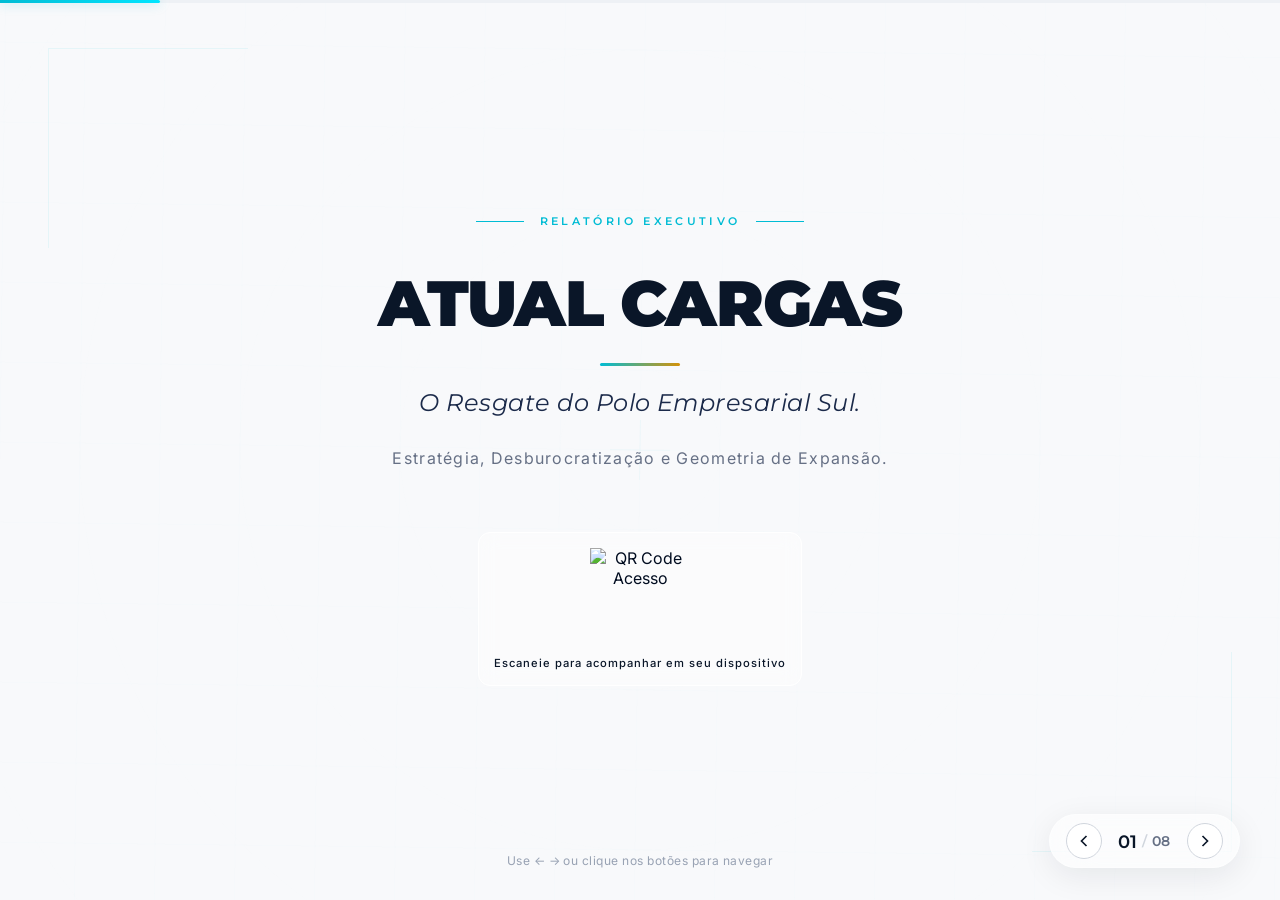
==== commit a8a9ac73: "feat: add QR access component and fix mobile UX scroll/padding" ====
--- a/atualcargas/index.html
+++ b/atualcargas/index.html
@@ -57,9 +57,9 @@
             <p class="slide1-subtitle animate-in" data-delay="500">
                 Estratégia, Desburocratização e Geometria de Expansão.
             </p>
-            <div class="slide1-footer animate-in" data-delay="800">
-                <div class="footer-line"></div>
-                <span>Apresentado por: <strong>GSTORA</strong></span>
+            <div class="qr-container animate-in" data-delay="800">
+                <img src="https://podtocantins.com/wp-content/uploads/2026/05/httpswww.gstora.com_.bratualcargas.png" alt="QR Code Acesso" class="qr-image">
+                <p class="qr-label">Escaneie para acompanhar em seu dispositivo</p>
             </div>
         </div>
         <!-- Geometric accents -->
--- a/atualcargas/styles.css
+++ b/atualcargas/styles.css
@@ -340,25 +340,35 @@
   margin-bottom: 3rem;
 }
 
-.slide1-footer {
+.qr-container {
   display: flex;
   flex-direction: column;
   align-items: center;
-  gap: 0.75rem;
-  font-size: 0.85rem;
-  color: var(--gray-400);
-  letter-spacing: 0.05em;
-}
-
-.slide1-footer strong {
-  color: var(--navy);
-  font-weight: 700;
-}
-
-.footer-line {
-  width: 40px;
-  height: 1px;
-  background: var(--silver);
+  background: rgba(255, 255, 255, 0.4);
+  backdrop-filter: blur(10px);
+  -webkit-backdrop-filter: blur(10px);
+  border: 1px solid var(--white);
+  border-radius: 12px;
+  padding: 15px;
+  margin-top: 1rem;
+  width: max-content;
+  max-width: 90vw;
+}
+
+.qr-image {
+  width: clamp(80px, 10vw, 100px);
+  height: clamp(80px, 10vw, 100px);
+  filter: contrast(1.1);
+  object-fit: contain;
+}
+
+.qr-label {
+  color: var(--navy);
+  font-size: 0.7rem;
+  font-weight: 500;
+  margin-top: 8px;
+  letter-spacing: 1px;
+  text-align: center;
 }
 
 /* ============================================================
@@ -1720,12 +1730,17 @@
     /* Bloqueia scroll horizontal nativo para favorecer SWIPE JS */
   }
 
+  .slide {
+    height: 100vh;
+    overflow: hidden;
+  }
+
   .slide__content {
-    padding: 2rem 1.5rem;
+    padding: 2rem 1.5rem 160px 1.5rem;
     overflow-y: auto;
     /* Permite rolar se o conteúdo crescer muito verticalmente */
     -webkit-overflow-scrolling: touch;
-    height: 100vh;
+    height: 100%;
   }
 
   /* Geração e ajuste de botões maiores (Touch Target: 44x44 mínimo) */
@@ -1739,12 +1754,19 @@
 
   .nav-controls {
     bottom: 1rem;
-    z-index: 100;
+    z-index: 1000;
+    backdrop-filter: blur(20px);
+    -webkit-backdrop-filter: blur(20px);
   }
 
   /* Escalonamento Dinâmico de Tipografia */
   .slide1-title {
-    font-size: clamp(2.2rem, 8vw, 4rem);
+    font-size: clamp(1.87rem, 6.8vw, 3.4rem);
+  }
+
+  .risk-badge svg {
+    max-height: 15vh;
+    width: auto;
   }
 
   .slide1-subtitle,
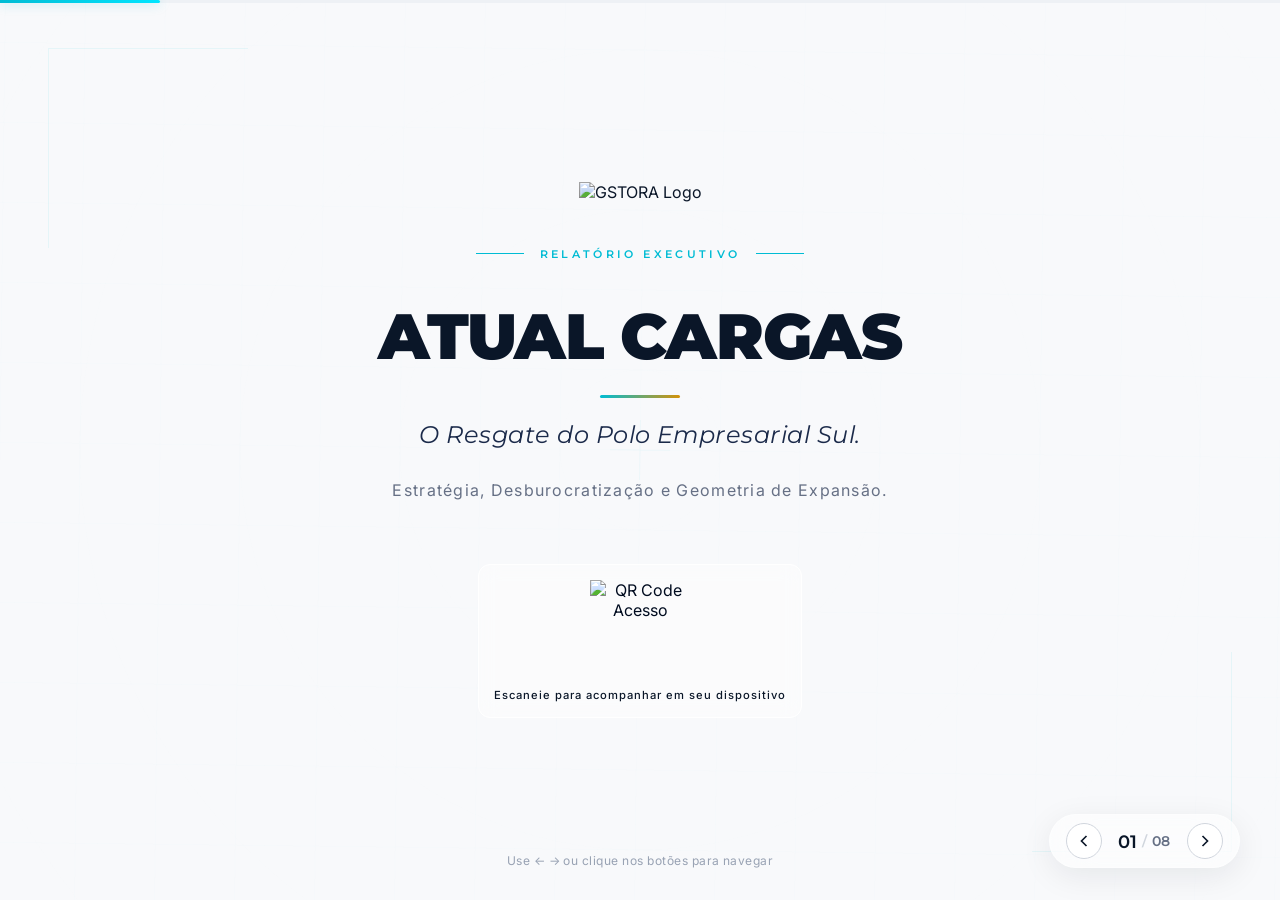
==== commit 3768d1c7: "feat: add official logo to slides 01/08 and update closing slogan" ====
--- a/atualcargas/index.html
+++ b/atualcargas/index.html
@@ -44,7 +44,9 @@
     <section class="slide slide--active" id="slide-1" data-slide="1">
         <canvas class="blueprint-canvas" id="blueprintCanvas"></canvas>
         <div class="slide__content slide1-content">
-            <div class="slide1-tag animate-in" data-delay="0">
+            <img src="https://podtocantins.com/wp-content/uploads/2026/05/6ed9dad43a.png" alt="GSTORA Logo"
+                class="brand-logo animate-in" data-delay="0">
+            <div class="slide1-tag animate-in" data-delay="100">
                 <span class="tag-line"></span>
                 <span class="tag-text">RELATÓRIO EXECUTIVO</span>
                 <span class="tag-line"></span>
@@ -58,7 +60,8 @@
                 Estratégia, Desburocratização e Geometria de Expansão.
             </p>
             <div class="qr-container animate-in" data-delay="800">
-                <img src="https://podtocantins.com/wp-content/uploads/2026/05/httpswww.gstora.com_.bratualcargas.png" alt="QR Code Acesso" class="qr-image">
+                <img src="https://podtocantins.com/wp-content/uploads/2026/05/httpswww.gstora.com_.bratualcargas.png"
+                    alt="QR Code Acesso" class="qr-image">
                 <p class="qr-label">Escaneie para acompanhar em seu dispositivo</p>
             </div>
         </div>
@@ -739,8 +742,10 @@
         <div class="slide__grid-bg slide8-bg"></div>
         <div class="slide__content slide8-content">
             <div class="closing-brand animate-closing">
+                <img src="https://podtocantins.com/wp-content/uploads/2026/05/6ed9dad43a.png" alt="GSTORA Logo"
+                    class="brand-logo brand-logo--closing">
                 <div class="closing-logo">GSTORA</div>
-                <h2 class="closing-slogan">Inteligência corporativa que destrava o seu ativo.</h2>
+                <h2 class="closing-slogan">Gestão inteligente para negócios em expansão.</h2>
             </div>
         </div>
     </section>
--- a/atualcargas/styles.css
+++ b/atualcargas/styles.css
@@ -56,9 +56,11 @@
   font-family: var(--font-body);
   background: var(--snow);
   color: var(--navy);
-  overflow: hidden;
+  overflow: clip;
   width: 100vw;
   height: 100vh;
+  /* overflow:clip instead of hidden — prevents body scroll
+     without blocking overflow-y:auto in child elements on iOS Safari */
 }
 
 /* --- SLIDE SYSTEM --- */
@@ -244,6 +246,21 @@
   right: 3rem;
   border-left: none;
   border-top: none;
+}
+
+/* ============================================================
+   BRAND LOGO (Slides 01 & 08)
+   ============================================================ */
+.brand-logo {
+  height: 45px;
+  width: auto;
+  object-fit: contain;
+  margin-bottom: 20px;
+  display: block;
+}
+
+.brand-logo--closing {
+  margin-bottom: 16px;
 }
 
 /* ============================================================
@@ -1725,41 +1742,88 @@
 
 @media (max-width: 768px) {
   body {
-    overflow-x: hidden;
-    touch-action: pan-y pinch-zoom;
-    /* Bloqueia scroll horizontal nativo para favorecer SWIPE JS */
-  }
-
+    overflow: clip;
+    overscroll-behavior: none;
+    position: fixed;
+    inset: 0;
+    /* position:fixed + inset:0 prevents iOS Safari rubber-band bounce
+       while allowing child elements to scroll normally */
+  }
+
+  /* --- SLIDE STRUCTURE (mobile scroll) --- */
   .slide {
-    height: 100vh;
+    position: fixed;
+    inset: 0;
+    height: 100%;
     overflow: hidden;
   }
 
   .slide__content {
-    padding: 2rem 1.5rem 160px 1.5rem;
-    overflow-y: auto;
-    /* Permite rolar se o conteúdo crescer muito verticalmente */
+    padding: 1.5rem 1.25rem 80px 1.25rem;
+    overflow-y: scroll;
     -webkit-overflow-scrolling: touch;
     height: 100%;
-  }
-
-  /* Geração e ajuste de botões maiores (Touch Target: 44x44 mínimo) */
+    /* scroll (not auto) ensures iOS always enables the scroll gesture
+       on this element even when content barely exceeds the viewport */
+  }
+
+  /* --- 1. NOVO SISTEMA DE NAVEGAÇÃO MOBILE (Barra fixa bottom) --- */
+  .nav-controls {
+    bottom: 0;
+    left: 0;
+    right: 0;
+    width: 100%;
+    height: 56px;
+    border-radius: 0;
+    padding: 0 1.5rem;
+    justify-content: space-between;
+    z-index: 1000;
+    background: rgba(255, 255, 255, 0.85);
+    backdrop-filter: blur(24px);
+    -webkit-backdrop-filter: blur(24px);
+    border: none;
+    border-top: 1px solid rgba(208, 213, 221, 0.4);
+    box-shadow: 0 -4px 20px rgba(10, 22, 40, 0.06);
+  }
+
   .nav-btn {
     width: 44px;
     height: 44px;
-    background: rgba(255, 255, 255, 0.9);
-    backdrop-filter: blur(8px);
-    box-shadow: 0 4px 12px rgba(0, 0, 0, 0.1);
-  }
-
-  .nav-controls {
-    bottom: 1rem;
-    z-index: 1000;
-    backdrop-filter: blur(20px);
-    -webkit-backdrop-filter: blur(20px);
-  }
-
-  /* Escalonamento Dinâmico de Tipografia */
+    background: transparent;
+    border: 1.5px solid var(--silver);
+    backdrop-filter: none;
+    box-shadow: none;
+  }
+
+  .nav-btn:hover {
+    box-shadow: none;
+  }
+
+  .slide-counter {
+    font-size: 0.8rem;
+    gap: 0.2rem;
+  }
+
+  #currentSlide {
+    font-size: 1rem;
+  }
+
+  /* Ocultar keyboard hint no mobile — a barra já é intuitiva */
+  .keyboard-hint {
+    display: none;
+  }
+
+  /* --- BRAND LOGO MOBILE --- */
+  .brand-logo {
+    height: clamp(30px, 8vw, 42px);
+    margin-bottom: 14px;
+  }
+
+  .brand-logo--closing {
+    margin-bottom: 10px;
+  }
+
+  /* --- TIPOGRAFIA MOBILE --- */
   .slide1-title {
     font-size: clamp(1.87rem, 6.8vw, 3.4rem);
   }
@@ -1775,7 +1839,8 @@
   }
 
   .slide7-title {
-    font-size: clamp(1.8rem, 6vw, 2.8rem);
+    font-size: clamp(1.4rem, 5.5vw, 2.2rem);
+    margin-bottom: 1.5rem;
   }
 
   .closing-logo {
@@ -1788,7 +1853,7 @@
     line-height: 1.5;
   }
 
-  /* Ajuste Fino: Slide 04 (Terreno) */
+  /* --- SLIDE 04 (Terreno) --- */
   .terrain-animation {
     width: 100%;
     padding: 1.25rem;
@@ -1813,32 +1878,180 @@
     margin-top: 1.5rem;
   }
 
-  /* Ajuste Fino: Slide 07 (Valores) */
+  /* --- 2. SLIDE 06 (LOG TÉCNICO) — Empilhamento Vertical --- */
+  .slide6-content {
+    grid-template-columns: 1fr;
+    gap: 2rem;
+    padding: 1.5rem 1.25rem 80px 1.25rem;
+  }
+
+  .slide6-left {
+    padding-right: 0;
+    border-right: none;
+  }
+
+  .slide6-title {
+    font-size: 1.5rem;
+    margin-bottom: 1.25rem;
+  }
+
+  .log-tecnico {
+    max-height: none;
+    overflow-y: visible;
+    padding-right: 0;
+  }
+
+  .log-item {
+    margin-bottom: 1.75rem;
+    padding-bottom: 1rem;
+    border-bottom: 1px solid var(--ice);
+  }
+
+  .log-item:last-child {
+    border-bottom: none;
+  }
+
+  .log-item-title {
+    font-size: 0.8rem;
+    margin-bottom: 0.4rem;
+  }
+
+  .log-item-text {
+    font-size: 0.82rem;
+    line-height: 1.65;
+    padding-left: 1rem;
+  }
+
+  .slide6-right {
+    padding-left: 0;
+  }
+
+  .data-room-container {
+    padding: 1.5rem;
+    border-radius: 12px;
+  }
+
+  .data-room-header {
+    font-size: 0.7rem;
+    margin-bottom: 1rem;
+  }
+
+  .doc-btn {
+    width: 100%;
+    padding: 1rem 1.25rem;
+    font-size: 0.8rem;
+    margin-bottom: 0.6rem;
+    white-space: normal;
+  }
+
+  .doc-btn span {
+    white-space: normal;
+    overflow: visible;
+    text-overflow: unset;
+    padding-right: 0.75rem;
+    line-height: 1.4;
+  }
+
+  /* --- 3. SLIDE 07 (TABELA DE PREÇOS) — Blocos Sequenciais --- */
   .slide7-split {
-    gap: 3rem;
+    grid-template-columns: 1fr;
+    gap: 2rem;
   }
 
   .slide7-left {
-    padding: 0;
+    padding: 1.25rem;
+    background: var(--white);
+    border: 1px solid var(--ice);
+    border-radius: 12px;
+    box-shadow: 0 2px 8px rgba(10, 22, 40, 0.04);
+  }
+
+  .market-label {
+    font-size: 0.65rem;
+    margin-bottom: 1.25rem;
+  }
+
+  .market-item {
+    flex-direction: column;
+    align-items: flex-start;
+    gap: 0.5rem;
+    padding: 0.85rem 0;
+  }
+
+  .market-desc {
+    max-width: 100%;
+    font-size: 0.82rem;
+  }
+
+  .market-val {
+    font-size: 0.85rem;
+    color: var(--navy);
+    font-weight: 700;
+  }
+
+  .market-total {
+    flex-direction: column;
+    align-items: flex-start;
+    gap: 0.35rem;
+    padding-top: 1rem;
+  }
+
+  .market-total-val {
+    font-size: 1rem;
   }
 
   .chartex-box {
-    padding: 2rem 1.5rem;
+    padding: 1.75rem 1.25rem;
+    border-radius: 12px;
+    margin-top: 0;
+  }
+
+  .chartex-waiver {
+    font-size: 0.82rem;
+    line-height: 1.65;
   }
 
   .chartex-row {
     flex-direction: column;
     align-items: flex-start;
-    gap: 0.75rem;
+    gap: 0.5rem;
+    padding: 0.85rem 0;
+  }
+
+  .row-title {
+    font-size: 0.8rem;
+  }
+
+  .chartex-amount {
+    font-size: 1.25rem;
+  }
+
+  .chartex-amount--secondary {
+    font-size: 0.95rem;
   }
 
   .chartex-amount-group {
     align-items: flex-start;
-    /* Alinha a isenção junto ao valor para ficar nítido */
   }
 
   .badge-isenxao {
     margin-top: 0;
+  }
+
+  .chartex-total {
+    flex-direction: column;
+    align-items: flex-start;
+    gap: 0.5rem;
+    padding: 1rem 1.25rem;
+    border-radius: 8px;
+  }
+
+  .chartex-total-val {
+    font-size: 1.6rem;
+  }
+
+  .chartex-total-val small {
+    font-size: 0.85rem;
   }
 }
 
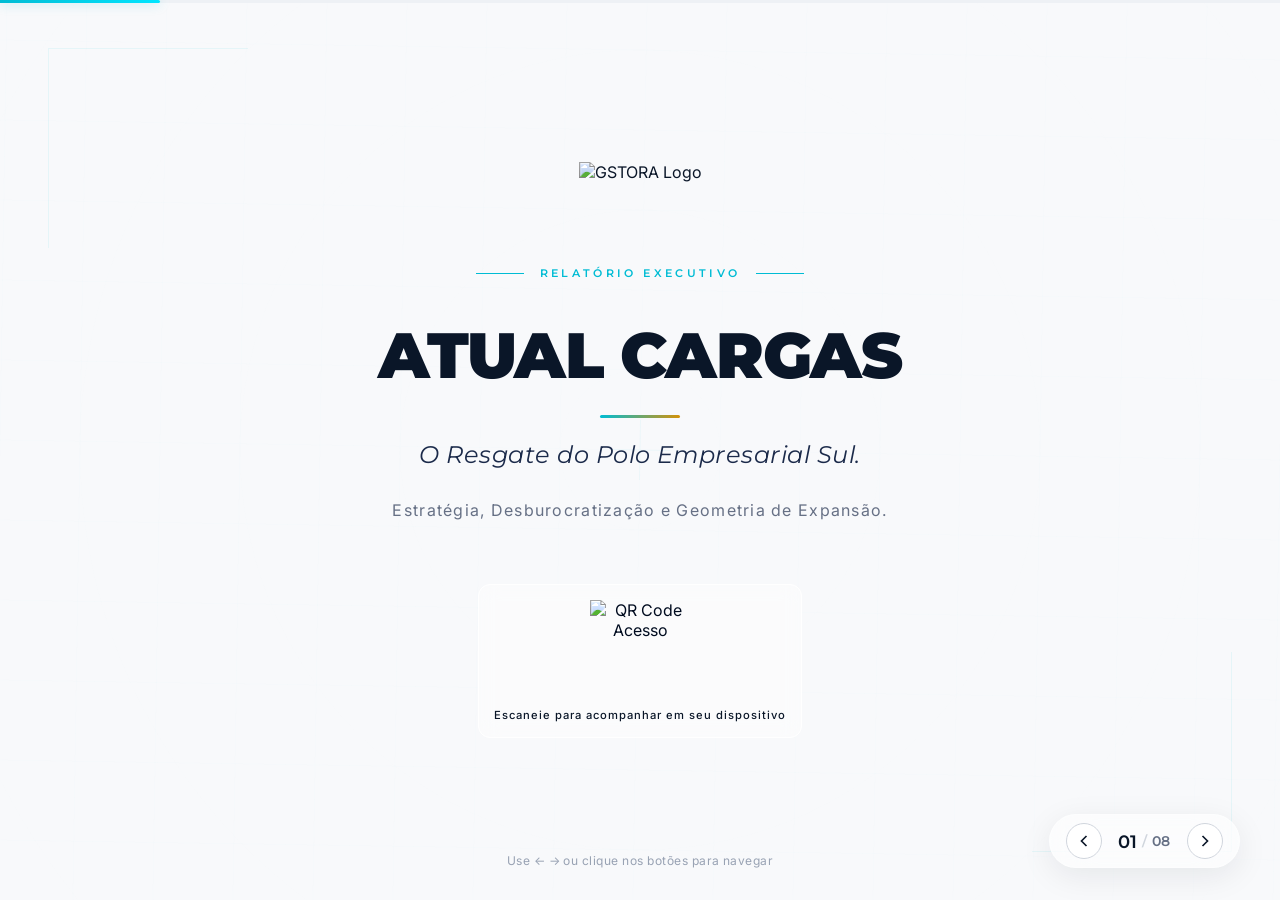
==== commit f9dc9308: "feat: add print/PDF buttons, @media print stylesheet, and update GSTORA title color to black" ====
--- a/atualcargas/index.html
+++ b/atualcargas/index.html
@@ -746,6 +746,28 @@
                     class="brand-logo brand-logo--closing">
                 <div class="closing-logo">GSTORA</div>
                 <h2 class="closing-slogan">Gestão inteligente para negócios em expansão.</h2>
+                <div class="print-actions">
+                    <button class="print-btn" onclick="printPresentation()">
+                        <svg width="18" height="18" viewBox="0 0 24 24" fill="none" stroke="currentColor"
+                            stroke-width="1.5" stroke-linecap="round" stroke-linejoin="round">
+                            <polyline points="6 9 6 2 18 2 18 9"></polyline>
+                            <path d="M6 18H4a2 2 0 0 1-2-2v-5a2 2 0 0 1 2-2h16a2 2 0 0 1 2 2v5a2 2 0 0 1-2 2h-2"></path>
+                            <rect x="6" y="14" width="12" height="8"></rect>
+                        </svg>
+                        <span>Imprimir Relatório</span>
+                    </button>
+                    <button class="print-btn" onclick="printPresentation()">
+                        <svg width="18" height="18" viewBox="0 0 24 24" fill="none" stroke="currentColor"
+                            stroke-width="1.5" stroke-linecap="round" stroke-linejoin="round">
+                            <path d="M14 2H6a2 2 0 0 0-2 2v16a2 2 0 0 0 2 2h12a2 2 0 0 0 2-2V8z"></path>
+                            <polyline points="14 2 14 8 20 8"></polyline>
+                            <line x1="16" y1="13" x2="8" y2="13"></line>
+                            <line x1="16" y1="17" x2="8" y2="17"></line>
+                            <polyline points="10 9 9 9 8 9"></polyline>
+                        </svg>
+                        <span>Salvar em PDF</span>
+                    </button>
+                </div>
             </div>
         </div>
     </section>
--- a/atualcargas/styles.css
+++ b/atualcargas/styles.css
@@ -252,10 +252,10 @@
    BRAND LOGO (Slides 01 & 08)
    ============================================================ */
 .brand-logo {
-  height: 45px;
+  height: 80px;
   width: auto;
   object-fit: contain;
-  margin-bottom: 20px;
+  margin-bottom: 24px;
   display: block;
 }
 
@@ -1659,7 +1659,7 @@
   font-family: var(--font-display);
   font-size: 5rem;
   font-weight: 900;
-  color: var(--navy);
+  color: #000000;
   letter-spacing: 0.05em;
   line-height: 1;
 }
@@ -1692,6 +1692,159 @@
   100% {
     opacity: 1;
     transform: translateY(0);
+  }
+}
+
+/* ============================================================
+   PRINT ACTIONS (Slide 08)
+   ============================================================ */
+.print-actions {
+  display: flex;
+  gap: 1rem;
+  margin-top: 2.5rem;
+  justify-content: center;
+  flex-wrap: wrap;
+}
+
+.print-btn {
+  display: flex;
+  align-items: center;
+  gap: 0.6rem;
+  padding: 0.85rem 1.75rem;
+  background: var(--white);
+  border: 1px solid var(--silver);
+  border-radius: 8px;
+  font-family: var(--font-display);
+  font-size: 0.8rem;
+  font-weight: 600;
+  letter-spacing: 0.04em;
+  color: var(--navy);
+  cursor: pointer;
+  transition: all 0.3s ease;
+}
+
+.print-btn:hover {
+  border-color: var(--cyan);
+  color: var(--cyan);
+  box-shadow: 0 4px 16px rgba(0, 188, 212, 0.12);
+  transform: translateY(-2px);
+}
+
+.print-btn svg {
+  flex-shrink: 0;
+}
+
+/* ============================================================
+   PRINT STYLESHEET — 8-page PDF/Document
+   ============================================================ */
+@media print {
+  @page {
+    size: landscape;
+    margin: 0;
+  }
+
+  * {
+    -webkit-print-color-adjust: exact !important;
+    print-color-adjust: exact !important;
+    color-adjust: exact !important;
+  }
+
+  html,
+  body {
+    width: 100%;
+    height: auto;
+    overflow: visible !important;
+    margin: 0;
+    padding: 0;
+    background: var(--snow) !important;
+  }
+
+  /* Hide interactive elements */
+  .nav-controls,
+  .progress-bar,
+  .keyboard-hint,
+  .qr-container,
+  .print-actions,
+  .geo-accent {
+    display: none !important;
+  }
+
+  /* Force all slides visible and stacked */
+  .slide {
+    position: relative !important;
+    display: flex !important;
+    opacity: 1 !important;
+    visibility: visible !important;
+    transform: none !important;
+    width: 100vw !important;
+    height: 100vh !important;
+    page-break-after: always;
+    break-after: page;
+    background: var(--snow) !important;
+    z-index: auto !important;
+  }
+
+  .slide:last-child {
+    page-break-after: avoid;
+    break-after: avoid;
+  }
+
+  .slide__content {
+    overflow: visible !important;
+    height: auto !important;
+    padding: 2.5rem 3rem !important;
+  }
+
+  /* Ensure grid backgrounds print */
+  .slide__grid-bg {
+    display: block !important;
+  }
+
+  /* Show all animate-in elements */
+  .animate-in,
+  .animate-closing {
+    opacity: 1 !important;
+    transform: none !important;
+  }
+
+  /* Blueprint canvas — hide (canvas doesn't print well) */
+  .blueprint-canvas {
+    display: none !important;
+  }
+
+  /* Ensure dark box prints with background */
+  .chartex-box {
+    background: rgba(10, 25, 47, 0.92) !important;
+  }
+
+  /* Terrain phases — show only phase 3 (final result) */
+  .terrain-phase--hidden {
+    display: none !important;
+  }
+
+  .terrain-controls {
+    display: none !important;
+  }
+
+  /* HUD steps — all visible */
+  .hud-step {
+    opacity: 1 !important;
+    transform: none !important;
+  }
+
+  .hud-fill {
+    width: 100% !important;
+  }
+
+  /* Links in slide 6 — show as blocks */
+  .doc-btn {
+    color: var(--navy) !important;
+    border-color: var(--silver) !important;
+  }
+
+  .doc-btn:hover {
+    transform: none !important;
+    background: var(--white) !important;
   }
 }
 
@@ -1815,8 +1968,8 @@
 
   /* --- BRAND LOGO MOBILE --- */
   .brand-logo {
-    height: clamp(30px, 8vw, 42px);
-    margin-bottom: 14px;
+    height: clamp(50px, 14vw, 70px);
+    margin-bottom: 16px;
   }
 
   .brand-logo--closing {
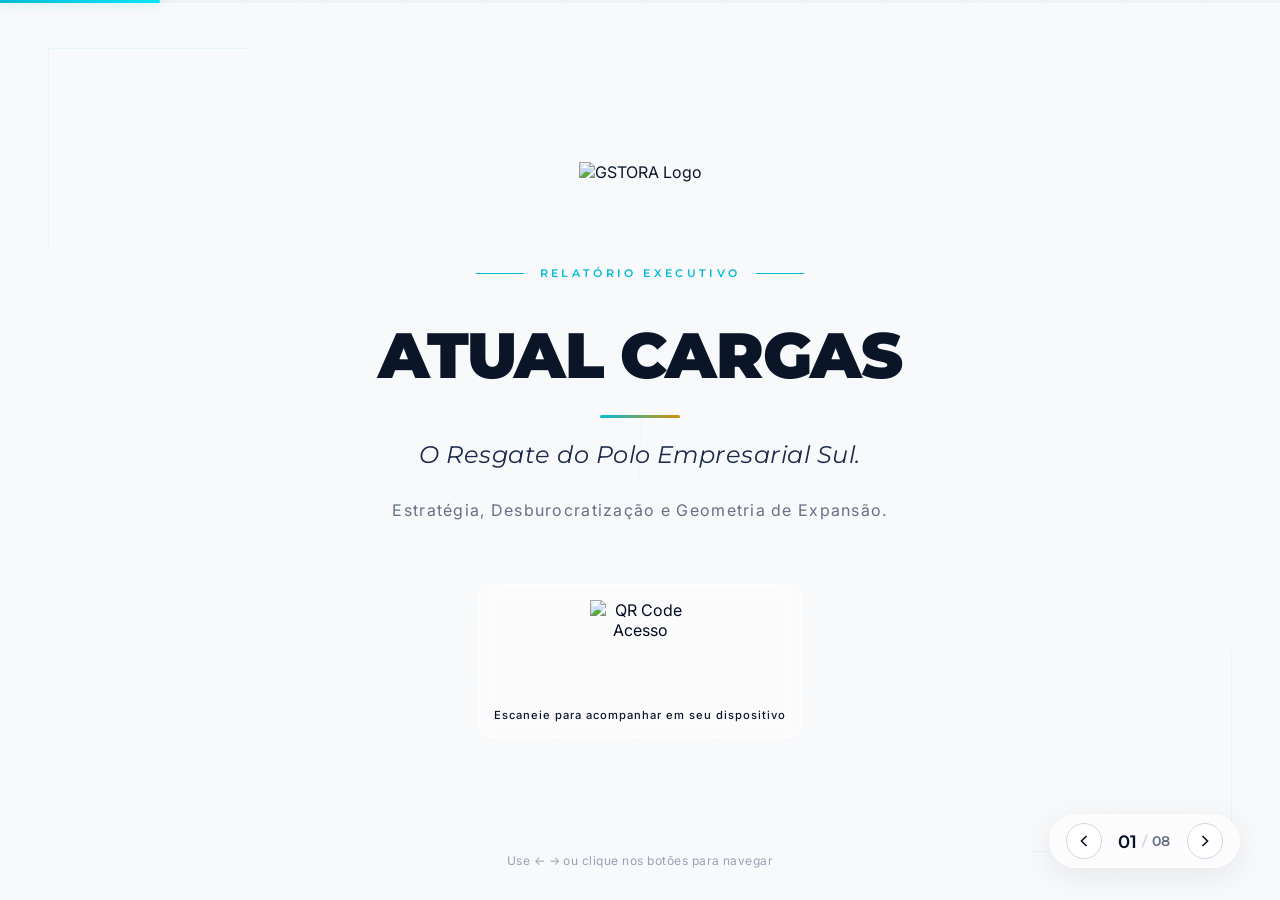
==== commit f4c6a795: "feat: add SEO metatags and Open Graph/Twitter social sharing cards" ====
--- a/atualcargas/index.html
+++ b/atualcargas/index.html
@@ -4,9 +4,28 @@
 <head>
     <meta charset="UTF-8">
     <meta name="viewport" content="width=device-width, initial-scale=1.0">
-    <title>Relatório Executivo — Operação Atual Cargas | GSTORA</title>
+    <title>Operação Atual Cargas | GSTORA</title>
     <meta name="description"
-        content="Apresentação executiva de resultados — Operação Atual Cargas: O Resgate do Polo Empresarial Sul. Apresentado por GSTORA.">
+        content="Inteligência corporativa aplicada ao resgate de ativos imobiliários, legalização e expansão logística estratégica.">
+
+    <!-- Open Graph / Facebook -->
+    <meta property="og:type" content="website">
+    <meta property="og:url" content="https://gstora.vercel.app/atualcargas">
+    <meta property="og:title" content="Operação Atual Cargas | Relatório Executivo - GSTORA">
+    <meta property="og:description"
+        content="Inteligência corporativa aplicada ao resgate de ativos imobiliários, legalização e expansão logística estratégica.">
+    <meta property="og:image"
+        content="https://podtocantins.com/wp-content/uploads/2026/05/Captura-de-tela-2026-05-02-211720.png">
+
+    <!-- Twitter -->
+    <meta property="twitter:card" content="summary_large_image">
+    <meta property="twitter:url" content="https://gstora.vercel.app/atualcargas">
+    <meta property="twitter:title" content="Operação Atual Cargas | Relatório Executivo - GSTORA">
+    <meta property="twitter:description"
+        content="Inteligência corporativa aplicada ao resgate de ativos imobiliários, legalização e expansão logística estratégica.">
+    <meta property="twitter:image"
+        content="https://podtocantins.com/wp-content/uploads/2026/05/Captura-de-tela-2026-05-02-211720.png">
+
     <link rel="preconnect" href="https://fonts.googleapis.com">
     <link rel="preconnect" href="https://fonts.gstatic.com" crossorigin>
     <link
--- a/atualcargas/styles.css
+++ b/atualcargas/styles.css
@@ -1739,94 +1739,103 @@
    ============================================================ */
 @media print {
   @page {
-    size: landscape;
-    margin: 0;
-  }
-
-  * {
+    size: auto;
+    margin: 0mm;
+  }
+
+  *,
+  *::before,
+  *::after {
     -webkit-print-color-adjust: exact !important;
     print-color-adjust: exact !important;
-    color-adjust: exact !important;
-  }
-
-  html,
+  }
+
+  html {
+    height: auto !important;
+    overflow: visible !important;
+    position: static !important;
+  }
+
   body {
-    width: 100%;
-    height: auto;
+    position: static !important;
+    width: 100% !important;
+    height: auto !important;
     overflow: visible !important;
-    margin: 0;
-    padding: 0;
-    background: var(--snow) !important;
-  }
-
-  /* Hide interactive elements */
+    margin: 0 !important;
+    padding: 0 !important;
+    background: white !important;
+  }
+
+  /* ---- HIDE interactive elements ---- */
   .nav-controls,
   .progress-bar,
   .keyboard-hint,
   .qr-container,
   .print-actions,
-  .geo-accent {
+  .geo-accent,
+  .blueprint-canvas,
+  .terrain-controls {
     display: none !important;
   }
 
-  /* Force all slides visible and stacked */
+  /* ---- FORCE ALL 8 SLIDES VISIBLE & STACKED ---- */
   .slide {
-    position: relative !important;
-    display: flex !important;
+    position: static !important;
+    /* break out of fixed */
+    inset: auto !important;
+    /* clear fixed coords */
+    display: block !important;
     opacity: 1 !important;
     visibility: visible !important;
     transform: none !important;
     width: 100vw !important;
     height: 100vh !important;
-    page-break-after: always;
-    break-after: page;
-    background: var(--snow) !important;
+    overflow: hidden !important;
     z-index: auto !important;
+    background: white !important;
+    page-break-after: always !important;
+    break-after: page !important;
+    page-break-inside: avoid !important;
+    break-inside: avoid !important;
   }
 
   .slide:last-child {
-    page-break-after: avoid;
-    break-after: avoid;
-  }
-
+    page-break-after: avoid !important;
+    break-after: avoid !important;
+  }
+
+  /* ---- SLIDE CONTENT ---- */
   .slide__content {
+    position: relative !important;
     overflow: visible !important;
-    height: auto !important;
+    height: 100% !important;
     padding: 2.5rem 3rem !important;
   }
 
-  /* Ensure grid backgrounds print */
   .slide__grid-bg {
-    display: block !important;
-  }
-
-  /* Show all animate-in elements */
+    position: absolute !important;
+    inset: 0 !important;
+  }
+
+  /* ---- ANIMATIONS → all visible ---- */
   .animate-in,
   .animate-closing {
     opacity: 1 !important;
     transform: none !important;
-  }
-
-  /* Blueprint canvas — hide (canvas doesn't print well) */
-  .blueprint-canvas {
-    display: none !important;
-  }
-
-  /* Ensure dark box prints with background */
+    transition: none !important;
+  }
+
+  /* ---- DARK BOX (Slide 07) ---- */
   .chartex-box {
-    background: rgba(10, 25, 47, 0.92) !important;
-  }
-
-  /* Terrain phases — show only phase 3 (final result) */
+    background: rgba(10, 25, 47, 0.95) !important;
+  }
+
+  /* ---- TERRAIN (Slide 04) show only active phase ---- */
   .terrain-phase--hidden {
     display: none !important;
   }
 
-  .terrain-controls {
-    display: none !important;
-  }
-
-  /* HUD steps — all visible */
+  /* ---- HUD STEPS (Slide 03) ---- */
   .hud-step {
     opacity: 1 !important;
     transform: none !important;
@@ -1836,15 +1845,26 @@
     width: 100% !important;
   }
 
-  /* Links in slide 6 — show as blocks */
+  /* ---- DOC LINKS (Slide 06) ---- */
   .doc-btn {
     color: var(--navy) !important;
     border-color: var(--silver) !important;
-  }
-
-  .doc-btn:hover {
     transform: none !important;
-    background: var(--white) !important;
+  }
+
+  /* ---- SLIDE 1 CENTERING ---- */
+  .slide1-content {
+    display: flex !important;
+    flex-direction: column !important;
+    align-items: center !important;
+    justify-content: center !important;
+  }
+
+  /* ---- SLIDE 8 CENTERING ---- */
+  .slide8-content {
+    display: flex !important;
+    align-items: center !important;
+    justify-content: center !important;
   }
 }
 
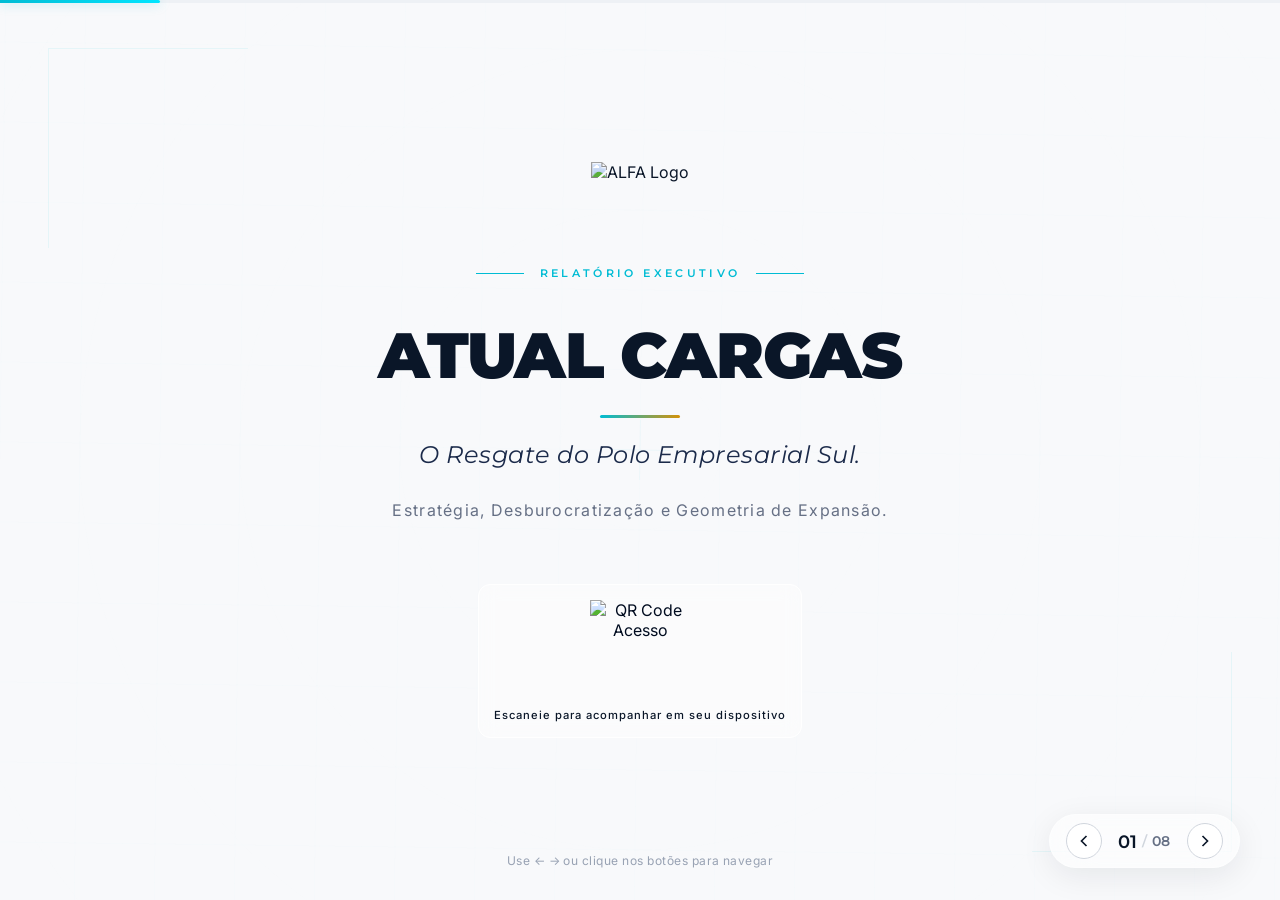
==== commit c71c7852: "Rebranding global GSTORA para ALFA e implementação do módulo de orçamento responsivo" ====
--- a/atualcargas/index.html
+++ b/atualcargas/index.html
@@ -4,14 +4,14 @@
 <head>
     <meta charset="UTF-8">
     <meta name="viewport" content="width=device-width, initial-scale=1.0">
-    <title>Operação Atual Cargas | GSTORA</title>
+    <title>Operação Atual Cargas | ALFA</title>
     <meta name="description"
         content="Inteligência corporativa aplicada ao resgate de ativos imobiliários, legalização e expansão logística estratégica.">
 
     <!-- Open Graph / Facebook -->
     <meta property="og:type" content="website">
-    <meta property="og:url" content="https://gstora.vercel.app/atualcargas">
-    <meta property="og:title" content="Operação Atual Cargas | Relatório Executivo - GSTORA">
+    <meta property="og:url" content="https://alfa.vercel.app/atualcargas">
+    <meta property="og:title" content="Operação Atual Cargas | Relatório Executivo - ALFA">
     <meta property="og:description"
         content="Inteligência corporativa aplicada ao resgate de ativos imobiliários, legalização e expansão logística estratégica.">
     <meta property="og:image"
@@ -19,8 +19,8 @@
 
     <!-- Twitter -->
     <meta property="twitter:card" content="summary_large_image">
-    <meta property="twitter:url" content="https://gstora.vercel.app/atualcargas">
-    <meta property="twitter:title" content="Operação Atual Cargas | Relatório Executivo - GSTORA">
+    <meta property="twitter:url" content="https://alfa.vercel.app/atualcargas">
+    <meta property="twitter:title" content="Operação Atual Cargas | Relatório Executivo - ALFA">
     <meta property="twitter:description"
         content="Inteligência corporativa aplicada ao resgate de ativos imobiliários, legalização e expansão logística estratégica.">
     <meta property="twitter:image"
@@ -63,7 +63,7 @@
     <section class="slide slide--active" id="slide-1" data-slide="1">
         <canvas class="blueprint-canvas" id="blueprintCanvas"></canvas>
         <div class="slide__content slide1-content">
-            <img src="https://podtocantins.com/wp-content/uploads/2026/05/6ed9dad43a.png" alt="GSTORA Logo"
+            <img src="https://podtocantins.com/wp-content/uploads/2026/05/6ed9dad43a.png" alt="ALFA Logo"
                 class="brand-logo animate-in" data-delay="0">
             <div class="slide1-tag animate-in" data-delay="100">
                 <span class="tag-line"></span>
@@ -722,7 +722,7 @@
                     <div class="chartex-box">
                         <div class="chartex-box-glow"></div>
                         <p class="chartex-waiver">
-                            Diferente do modelo tradicional de consultoria, a GSTORA atua como um parceiro de
+                            Diferente do modelo tradicional de consultoria, a ALFA atua como um parceiro de
                             infraestrutura. Nossa proposta reflete o compromisso com a viabilidade econômica do projeto,
                             priorizando a execução e o resultado real sobre o lucro processual.
                         </p>
@@ -761,12 +761,25 @@
         <div class="slide__grid-bg slide8-bg"></div>
         <div class="slide__content slide8-content">
             <div class="closing-brand animate-closing">
-                <img src="https://podtocantins.com/wp-content/uploads/2026/05/6ed9dad43a.png" alt="GSTORA Logo"
+                <img src="https://podtocantins.com/wp-content/uploads/2026/05/6ed9dad43a.png" alt="ALFA Logo"
                     class="brand-logo brand-logo--closing">
-                <div class="closing-logo">GSTORA</div>
+                <div class="closing-logo">ALFA</div>
                 <h2 class="closing-slogan">Gestão inteligente para negócios em expansão.</h2>
+                <div class="closing-transition">
+                    <p>A base estratégica está concluída. O próximo passo é a materialização.</p>
+                </div>
+                <div class="closing-cta">
+                    <a href="/orcamento" class="cta-btn-primary">
+                        <span>Ver Planejamento de Investimento</span>
+                        <svg width="20" height="20" viewBox="0 0 24 24" fill="none" stroke="currentColor"
+                            stroke-width="2">
+                            <line x1="5" y1="12" x2="19" y2="12"></line>
+                            <polyline points="12 5 19 12 12 19"></polyline>
+                        </svg>
+                    </a>
+                </div>
                 <div class="print-actions">
-                    <button class="print-btn" onclick="printPresentation()">
+                    <button class="print-btn print-btn--outline" onclick="printPresentation()">
                         <svg width="18" height="18" viewBox="0 0 24 24" fill="none" stroke="currentColor"
                             stroke-width="1.5" stroke-linecap="round" stroke-linejoin="round">
                             <polyline points="6 9 6 2 18 2 18 9"></polyline>
@@ -775,7 +788,7 @@
                         </svg>
                         <span>Imprimir Relatório</span>
                     </button>
-                    <button class="print-btn" onclick="printPresentation()">
+                    <button class="print-btn print-btn--outline" onclick="printPresentation()">
                         <svg width="18" height="18" viewBox="0 0 24 24" fill="none" stroke="currentColor"
                             stroke-width="1.5" stroke-linecap="round" stroke-linejoin="round">
                             <path d="M14 2H6a2 2 0 0 0-2 2v16a2 2 0 0 0 2 2h12a2 2 0 0 0 2-2V8z"></path>
--- a/atualcargas/styles.css
+++ b/atualcargas/styles.css
@@ -1696,12 +1696,58 @@
 }
 
 /* ============================================================
+   TRANSITION & CTA (Slide 08)
+   ============================================================ */
+.closing-transition {
+  margin-top: 0.5rem;
+  margin-bottom: 0.5rem;
+  font-size: 1.1rem;
+  color: var(--gray-600);
+  font-family: var(--font-body);
+}
+
+.closing-cta {
+  display: flex;
+  justify-content: center;
+  width: 100%;
+  margin-bottom: 0.5rem;
+}
+
+.cta-btn-primary {
+  display: flex;
+  align-items: center;
+  justify-content: center;
+  gap: 12px;
+  background: var(--navy);
+  color: var(--cyan);
+  padding: 1.25rem 2rem;
+  border-radius: 12px;
+  text-decoration: none;
+  font-family: var(--font-display);
+  font-size: 1.1rem;
+  font-weight: 700;
+  letter-spacing: 0.05em;
+  box-shadow: 0 8px 24px rgba(10, 25, 47, 0.25);
+  transition: all 0.3s cubic-bezier(0.175, 0.885, 0.32, 1.275);
+  width: 100%;
+  max-width: 480px;
+}
+
+.cta-btn-primary span {
+  color: var(--white);
+}
+
+.cta-btn-primary:hover {
+  transform: scale(1.05);
+  box-shadow: 0 12px 32px rgba(10, 25, 47, 0.4);
+}
+
+/* ============================================================
    PRINT ACTIONS (Slide 08)
    ============================================================ */
 .print-actions {
   display: flex;
   gap: 1rem;
-  margin-top: 2.5rem;
   justify-content: center;
   flex-wrap: wrap;
 }
@@ -1711,23 +1757,25 @@
   align-items: center;
   gap: 0.6rem;
   padding: 0.85rem 1.75rem;
-  background: var(--white);
-  border: 1px solid var(--silver);
   border-radius: 8px;
   font-family: var(--font-display);
   font-size: 0.8rem;
   font-weight: 600;
   letter-spacing: 0.04em;
-  color: var(--navy);
   cursor: pointer;
   transition: all 0.3s ease;
 }
 
-.print-btn:hover {
+.print-btn--outline {
+  background: transparent;
+  border: 1px solid var(--gray-400);
+  color: var(--gray-600);
+}
+
+.print-btn--outline:hover {
   border-color: var(--cyan);
-  color: var(--cyan);
-  box-shadow: 0 4px 16px rgba(0, 188, 212, 0.12);
-  transform: translateY(-2px);
+  color: var(--navy);
+  background: rgba(0, 188, 212, 0.05);
 }
 
 .print-btn svg {
